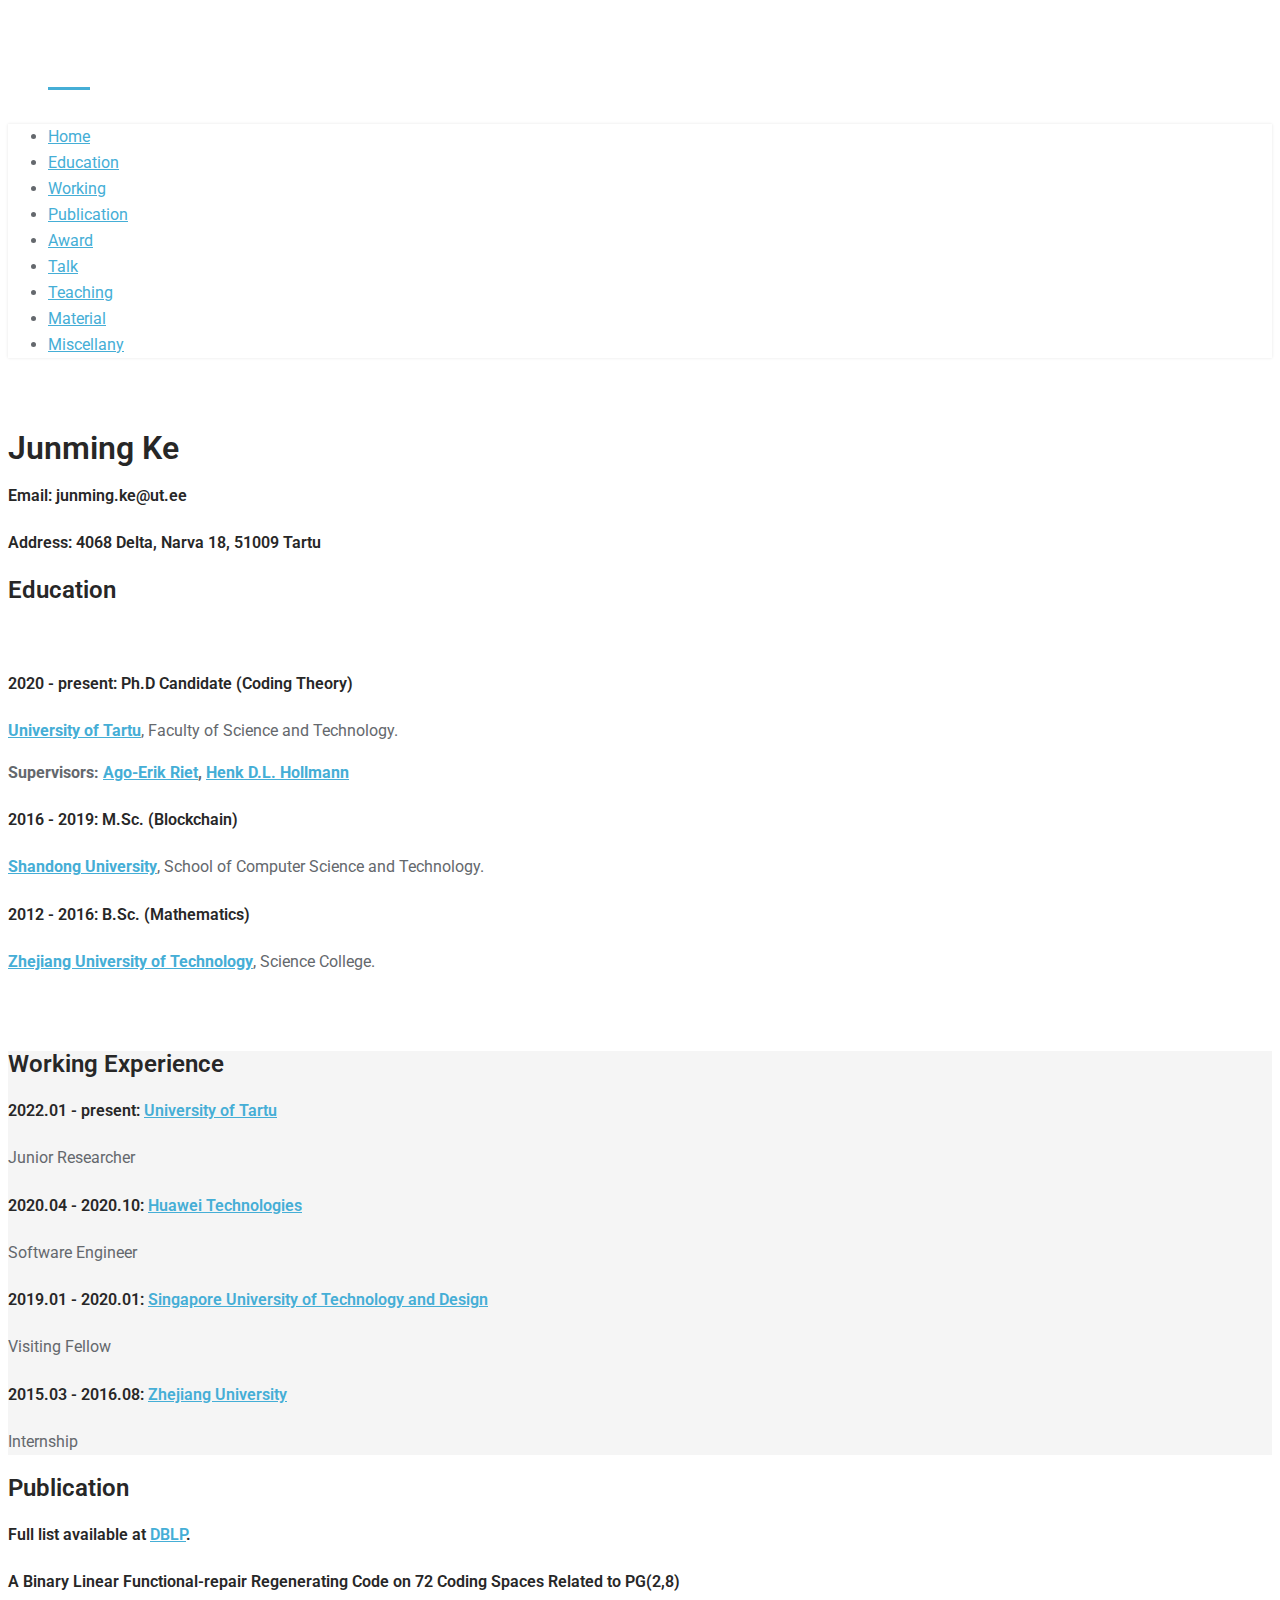
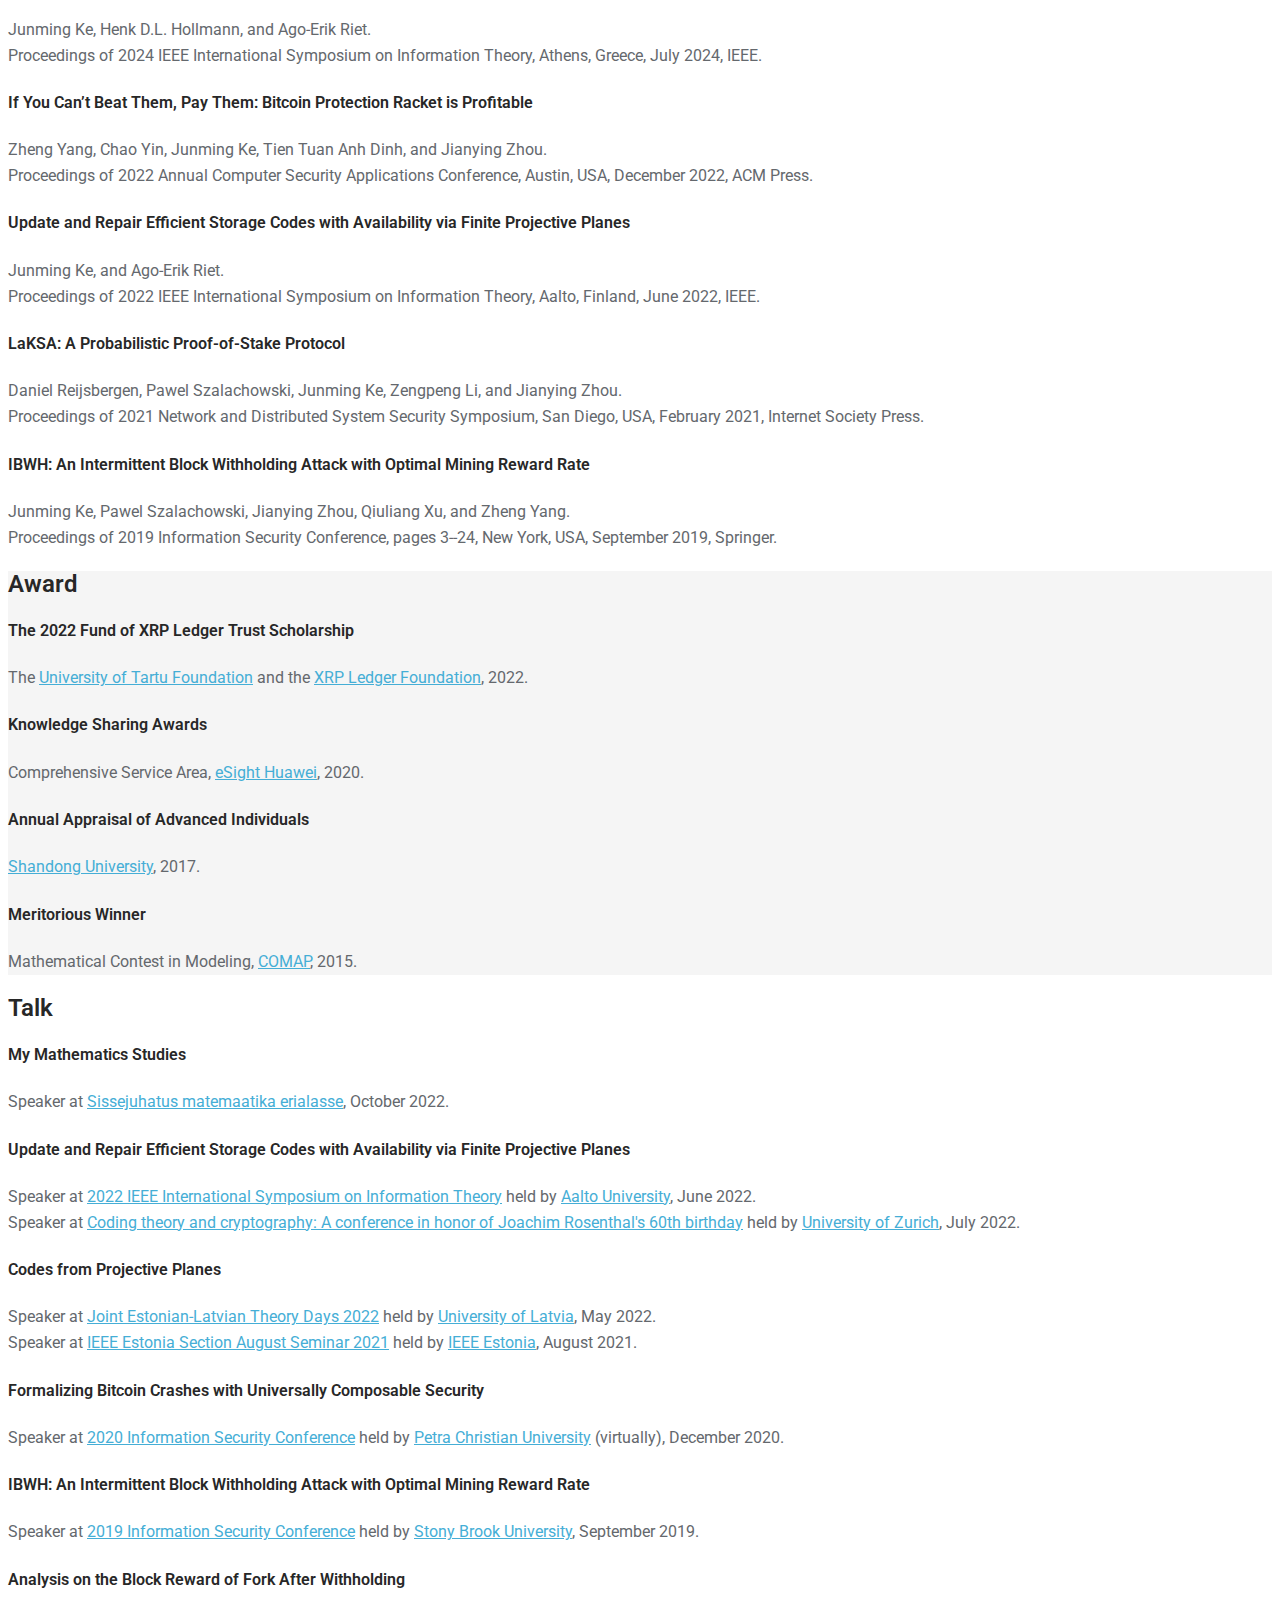
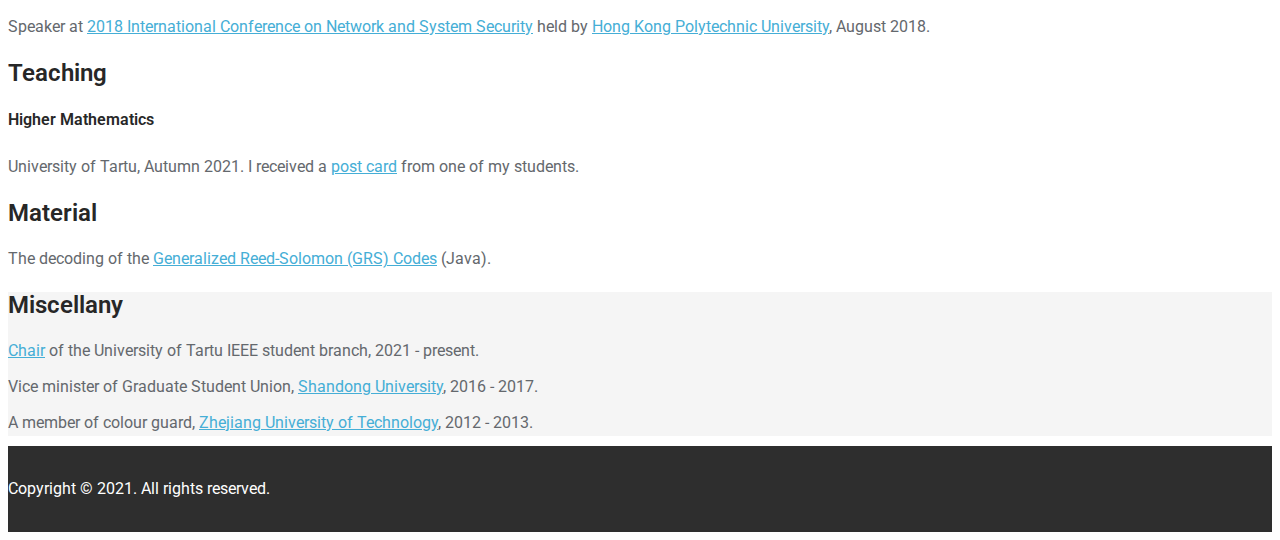
==== index.html @ 1c32a772 "commit by up.sh" ====
<!DOCTYPE html>
<html lang="en">
<head>
<meta charset="utf-8">
<meta name="viewport" content="width=device-width, initial-scale=1.0">
<meta name="description" content="">
<meta name="author" content="">
<title>Junming Ke</title>
<!-- core CSS -->
<link href="css/bootstrap.min.css" rel="stylesheet">
<link href="css/font-awesome.min.css" rel="stylesheet">
<link href="css/animate.min.css" rel="stylesheet">
<link href="css/owl.carousel.css" rel="stylesheet">
<link href="css/owl.transitions.css" rel="stylesheet">
<link href="css/prettyPhoto.css" rel="stylesheet">
<link href="css/main.css" rel="stylesheet">
<link href="css/responsive.css" rel="stylesheet">
<!--[if lt IE 9]>
<script src="js/html5shiv.js"></script>
<script src="js/respond.min.js"></script>
<![endif]-->       
</head><!--/head-->

<body id="home" class="homepage">

<header id="header">
	<nav id="main-menu" class="navbar navbar-default navbar-fixed-top" role="banner">
		<div class="container">
			<div class="navbar-header">
				<!-- <button type="button" class="navbar-toggle" data-toggle="collapse" data-target=".navbar-collapse">
					<span class="sr-only">Toggle navigation</span>
					<span class="icon-bar"></span>
					<span class="icon-bar"></span>
					<span class="icon-bar"></span>
				</button>
				<a class="navbar-brand" href="index.html"><img src="images/logo.png" alt="logo"></a> -->
			</div>
			
			<div class="collapse navbar-collapse navbar-right">
				<ul class="nav navbar-nav">
					<li class="scroll active"><a href="#home">Home</a></li>
					<li class="scroll"><a href="#education">Education</a></li>
					<li class="scroll"><a href="#working">Working</a></li>
					<li class="scroll"><a href="#publication">Publication</a></li>
					<li class="scroll"><a href="#awards">Award</a></li>
					<li class="scroll"><a href="#talk">Talk</a></li>
					<li class="scroll"><a href="#teaching">Teaching</a></li>
					<li class="scroll"><a href="#materials">Material</a></li>
					<li class="scroll"><a href="#miscellany">Miscellany</a></li>
					<!-- <li class="scroll"><a href="#portfolio">Portfolio</a></li>
					<li class="scroll"><a href="#about">About</a></li>
					<li class="scroll"><a href="#meet-team">Team</a></li>
					<li class="scroll"><a href="#pricing">Pricing</a></li>
					<li class="scroll"><a href="#blog">Blog</a></li> 
					<li class="scroll"><a href="#get-in-touch">Contact</a></li> -->                        
				</ul>
			</div>
		</div><!--/.container-->
	</nav><!--/nav-->
</header><!--/header-->

<!-- <section id="main-slider">
	<div class="owl-carousel">
		<div class="item" style="background-image: url(images/slider/bg1.jpg);">
			<div class="slider-inner">
				<div class="container">
					<div class="row">
						<div class="col-sm-6">
							<div class="carousel-content">
								<h2><span>Multi</span> is the best Onepage html template</h2>
								<p>Lorem ipsum dolor sit amet, consectetur adipisicing elit, sed do eiusmod tempor incididunt ut labore et  dolore magna incididunt ut labore aliqua. </p>
								<a class="btn btn-primary btn-lg" href="#">Read More</a>
							</div>
						</div>
					</div>
				</div>
			</div>
		</div>
		 <div class="item" style="background-image: url(images/slider/bg2.jpg);">
			<div class="slider-inner">
				<div class="container">
					<div class="row">
						<div class="col-sm-6">
							<div class="carousel-content">
								<h2>Beautifully designed <span>free</span> one page template</h2>
								<p>Lorem ipsum dolor sit amet, consectetur adipisicing elit, sed do eiusmod tempor incididunt ut labore et  dolore magna incididunt ut labore aliqua. </p>
								<a class="btn btn-primary btn-lg" href="#">Read More</a>
							</div>
						</div>
					</div>
				</div>
			</div>
		</div>
	</div>
</section> -->

<section id="cta" class="wow fadeIn">
	<div class="container">
		<div class="row">
			<div class="col-sm-12">
			</div>
		</div>
	</div>
</section>

<section id="education">
	<div class="container">
		<h1 class="media-heading">Junming Ke</h1>
		<h4 class="media-heading">Email: junming.ke@ut.ee</h4>
		<h4 class="media-heading">Address: 4068 Delta, Narva 18, 51009 Tartu</h4>
		<h2>Education</h2>
		<div class="row">
			<div class="col-sm-3 wow fadeInLeft">
				<img class="img-responsive" src="images/kejunming1.jpg" alt="">
			</div>
			<div class="col-sm-6">
				

				<div class="media service-box wow fadeInRight">
					<div class="pull-left">
						
					</div>
					<div class="media-body">
						<h4 class="media-heading">2020 - present: Ph.D Candidate (Coding Theory)</h4>
						<p><b><a href="https://www.ut.ee/en">University of Tartu</a></b>, Faculty of Science and Technology.</p>
						<p><b>Supervisors: <a href="https://www.etis.ee/CV/Ago-Erik_Riet/eng/">Ago-Erik Riet</a>, <a href="https://scholar.google.com/citations?user=-1zFdFIAAAAJ&hl=en">Henk D.L. Hollmann</a></b></p>
					</div>
				</div>

				<div class="media service-box wow fadeInRight">
					<div class="pull-left">
						
					</div>
					<div class="media-body">
						<h4 class="media-heading">2016 - 2019: M.Sc. (Blockchain)</h4>
						<p><b><a href="https://en.sdu.edu.cn/">Shandong University</a></b>, School of Computer Science and Technology.</p>
					</div>
				</div>

				<div class="media service-box wow fadeInRight">
					<div class="pull-left">
						
					</div>
					<div class="media-body">
						<h4 class="media-heading">2012 - 2016: B.Sc. (Mathematics)</h4>
						<p><b><a href="http://www.wsc.zjut.edu.cn/zjuten/index.jsp">Zhejiang University of Technology</a></b>, Science College.</p>
					</div>
				</div>
			</div>
		</div>
	</div>
</section>

<section id="cta" class="wow fadeIn">
	<div class="container">
		<div class="row">
			<div class="col-sm-12">
			</div>
		</div>
	</div>
</section>


<section id="working" >
	<div class="container">
		<h2>Working Experience</h2>
		<div class="row">
			<div class="features">
			
				<div class="col-md-12 col-sm-6 wow fadeInUp" data-wow-duration="300ms" data-wow-delay="0ms">
					<div class="media service-box">
						<div class="media-body">
							<h4 class="media-heading">2022.01 - present: <a href="https://www.huawei.com/en/">University of Tartu</a></h4>
							<p>Junior Researcher</p>
						</div>
					</div>
				</div>
				
				<div class="col-md-12 col-sm-6 wow fadeInUp" data-wow-duration="300ms" data-wow-delay="0ms">
					<div class="media service-box">
						<div class="media-body">
							<h4 class="media-heading">2020.04 - 2020.10: <a href="https://www.huawei.com/en/">Huawei Technologies</a></h4>
							<p>Software Engineer</p>
						</div>
					</div>
				</div>

				<div class="col-md-12 col-sm-6 wow fadeInUp" data-wow-duration="300ms" data-wow-delay="100ms">
					<div class="media service-box">
						<div class="media-body">
							<h4 class="media-heading">2019.01 - 2020.01: <a href="https://en.sansec.com.cn/pro.html">Singapore University of Technology and Design</a></h4>
							<p>Visiting Fellow</p>
						</div>
					</div>
				</div><!--/.col-md-4-->

				
			
				<div class="col-md-12 col-sm-6 wow fadeInUp" data-wow-duration="300ms" data-wow-delay="300ms">
					<div class="media service-box">
						<div class="media-body">
							<h4 class="media-heading">2015.03 - 2016.08: <a href="http://www.zju.edu.cn/english/">Zhejiang University</a></h4>
							<p>Internship</p>
						</div>
					</div>
				</div><!--/.col-md-4-->
			</div>
		</div><!--/.row-->    
	</div><!--/.container-->
</section><!--/#services-->


<section id="publication" >
	<div class="container">
		<h2>Publication</h2>
		<div class="row">
			<div class="features">
				<div class="col-md-12 col-sm-6 wow fadeInUp" data-wow-duration="300ms" data-wow-delay="0ms">
					<div class="media service-box">
						<div class="media-body">
							<h4 class="media-heading">Full list available at <a href="https://dblp.org/pid/198/2337.html">DBLP</a>.</h4>
						</div>
					</div>
				</div>
				<div class="col-md-12 col-sm-6 wow fadeInUp" data-wow-duration="300ms" data-wow-delay="0ms">
					<div class="media service-box">
						<div class="media-body">
							<h4 class="media-heading">A Binary Linear Functional-repair Regenerating Code on 72 Coding Spaces Related to PG(2,8)</h4>
							<p>Junming Ke, Henk D.L. Hollmann, and Ago-Erik Riet.<br>Proceedings of 2024 IEEE International Symposium on Information Theory, Athens, Greece, July 2024, IEEE.</p>
							
						</div>
					</div>
				</div>
				<div class="col-md-12 col-sm-6 wow fadeInUp" data-wow-duration="300ms" data-wow-delay="0ms">
					<div class="media service-box">
						<div class="media-body">
							<h4 class="media-heading">If You Can’t Beat Them, Pay Them: Bitcoin Protection Racket is Profitable</h4>
							<p>Zheng Yang, Chao Yin, Junming Ke, Tien Tuan Anh Dinh, and Jianying Zhou.<br>Proceedings of 2022 Annual Computer Security Applications Conference, Austin, USA, December 2022, ACM Press.</p>
							
						</div>
					</div>
				</div>
				<div class="col-md-12 col-sm-6 wow fadeInUp" data-wow-duration="300ms" data-wow-delay="0ms">
					<div class="media service-box">
						<div class="media-body">
							<h4 class="media-heading">Update and Repair Efficient Storage Codes with Availability via Finite Projective Planes</h4>
							<p>Junming Ke, and Ago-Erik Riet.<br>Proceedings of 2022 IEEE International Symposium on Information Theory, Aalto, Finland, June 2022, IEEE.</p>
							
						</div>
					</div>
				</div>
				<div class="col-md-12 col-sm-6 wow fadeInUp" data-wow-duration="300ms" data-wow-delay="0ms">
					<div class="media service-box">
						<div class="media-body">
							<h4 class="media-heading">LaKSA: A Probabilistic Proof-of-Stake Protocol</h4>
							<p>Daniel Reijsbergen, Pawel Szalachowski, Junming Ke, Zengpeng Li, and Jianying Zhou.<br>Proceedings of 2021 Network and Distributed System Security Symposium, San Diego, USA, February 2021, Internet Society Press.</p>
							
						</div>
					</div>
				</div>
				<div class="col-md-12 col-sm-6 wow fadeInUp" data-wow-duration="300ms" data-wow-delay="0ms">
					<div class="media service-box">
						<div class="media-body">
							<h4 class="media-heading">IBWH: An Intermittent Block Withholding Attack with Optimal Mining Reward Rate</h4>
							<p>Junming Ke, Pawel Szalachowski, Jianying Zhou, Qiuliang Xu, and Zheng Yang.<br>Proceedings of 2019 Information Security Conference, pages 3--24, New York, USA, September 2019, Springer.</p>
							
						</div>
					</div>
				</div>

			</div>
		</div><!--/.row-->    
	</div><!--/.container-->
</section><!--/#services-->

<section id="awards" >
	<div class="container">
		<h2>Award</h2>
		<div class="row">
			<div class="features">
				<div class="col-md-12 col-sm-6 wow fadeInUp" data-wow-duration="300ms" data-wow-delay="0ms">
					<div class="media service-box">
						<div class="media-body">
							<h4 class="media-heading">The 2022 Fund of XRP Ledger Trust Scholarship</h4>
							<p>The <a href="https://www.sihtasutus.ut.ee/en">University of Tartu Foundation</a> and the <a href="https://foundation.xrpl.org/">XRP Ledger Foundation</a>, 2022.</p>
							
						</div>
					</div>
				</div>
				<div class="col-md-12 col-sm-6 wow fadeInUp" data-wow-duration="300ms" data-wow-delay="0ms">
					<div class="media service-box">
						<div class="media-body">
							<h4 class="media-heading">Knowledge Sharing Awards</h4>
							<p>Comprehensive Service Area, <a href="https://e.huawei.com/ph/products/software/mgmt-sys/esight">eSight Huawei</a>, 2020.</p>
						</div>
					</div>
				</div>
				<div class="col-md-12 col-sm-6 wow fadeInUp" data-wow-duration="300ms" data-wow-delay="0ms">
					<div class="media service-box">
						<div class="media-body">
							<h4 class="media-heading">Annual Appraisal of Advanced Individuals</h4>
							<p><a href="https://en.sdu.edu.cn/">Shandong University</a>, 2017.</p>
						</div>
					</div>
				</div>
				
				<div class="col-md-12 col-sm-6 wow fadeInUp" data-wow-duration="300ms" data-wow-delay="0ms">
					<div class="media service-box">
						<div class="media-body">
							<h4 class="media-heading">Meritorious Winner</h4>
							<p>Mathematical Contest in Modeling, <a href="https://www.comap.com/">COMAP</a>, 2015.</p>
						</div>
					</div>
				</div>
				
			</div>
		</div><!--/.row-->    
	</div><!--/.container-->
</section><!--/#services-->


<section id="talk" >
	<div class="container">
		<h2>Talk</h2>
		<div class="row">
			<div class="features">
				<div class="col-md-12 col-sm-6 wow fadeInUp" data-wow-duration="300ms" data-wow-delay="0ms">
					<div class="media service-box">
						<div class="media-body">
							<h4 class="media-heading">My Mathematics Studies</h4>
							Speaker at <a href="https://courses.ms.ut.ee/2022/sissejuhmat/fall/Main/Program">Sissejuhatus matemaatika erialasse</a>, October 2022.
						</div>
					</div>
				</div>
				<div class="col-md-12 col-sm-6 wow fadeInUp" data-wow-duration="300ms" data-wow-delay="0ms">
					<div class="media service-box">
						<div class="media-body">
							<h4 class="media-heading">Update and Repair Efficient Storage Codes with Availability via Finite Projective Planes</h4>
							Speaker at <a href="https://www.isit2022.org/">2022 IEEE International Symposium on Information Theory</a> held by <a href="https://www.aalto.fi/en">Aalto University</a>, June 2022.
							<br>Speaker at <a href="https://www.math.uzh.ch/aa/index.php?id=32">Coding theory and cryptography: A conference in honor of Joachim Rosenthal's 60th birthday</a> held by <a href="https://www.uzh.ch/en.html">University of Zurich</a>, July 2022.
						</div>
					</div>
				</div>
				<div class="col-md-12 col-sm-6 wow fadeInUp" data-wow-duration="300ms" data-wow-delay="0ms">
					<div class="media service-box">
						<div class="media-body">
							<h4 class="media-heading">Codes from Projective Planes</h4>
							Speaker at <a href="https://theorydays2022.quantum.lu.lv/program/">Joint Estonian-Latvian Theory Days 2022</a> held by <a href="https://www.lu.lv/en/">University of Latvia</a>, May 2022.
							<br>Speaker at <a href="https://ieee.ee/event/ieee-estonia-section-august-seminar-2021/">IEEE Estonia Section August Seminar 2021</a> held by <a href="https://ieee.ee/">IEEE Estonia</a>, August 2021.
						</div>
					</div>
				</div>
				<div class="col-md-12 col-sm-6 wow fadeInUp" data-wow-duration="300ms" data-wow-delay="0ms">
					<div class="media service-box">
						<div class="media-body">
							<h4 class="media-heading">Formalizing Bitcoin Crashes with Universally Composable Security</h4>
							Speaker at <a href="https://isc2020.petra.ac.id/">2020 Information Security Conference</a> held by <a href="https://www.petra.ac.id/">Petra Christian University</a> (virtually), December 2020.
						</div>
					</div>
				</div>
				<div class="col-md-12 col-sm-6 wow fadeInUp" data-wow-duration="300ms" data-wow-delay="0ms">
					<div class="media service-box">
						<div class="media-body">
							<h4 class="media-heading">IBWH: An Intermittent Block Withholding Attack with Optimal Mining Reward Rate</h4>
							Speaker at <a href="https://isc2019.cs.stonybrook.edu/">2019 Information Security Conference</a> held by <a href="https://www.stonybrook.edu/">Stony Brook University</a>, September 2019.
						</div>
					</div>
				</div>
				<div class="col-md-12 col-sm-6 wow fadeInUp" data-wow-duration="300ms" data-wow-delay="0ms">
					<div class="media service-box">
						<div class="media-body">
							<h4 class="media-heading">Analysis on the Block Reward of Fork After Withholding</h4>
							Speaker at <a href="http://www4.comp.polyu.edu.hk/~nss2018/">2018 International Conference on Network and System Security</a> held by <a href="https://www.polyu.edu.hk/en/">Hong Kong Polytechnic University</a>, August 2018.
						</div>
					</div>
				</div>
			</div>
		</div><!--/.row-->
	</div><!--/.container-->
</section><!--/#services-->

<section id="teaching" >
	<div class="container">
		<h2>Teaching</h2>
		<div class="row">
			<div class="features">
				<!--<div class="col-md-12 col-sm-6 wow fadeInUp" data-wow-duration="300ms" data-wow-delay="0ms">
					<div class="media service-box">
						<div class="media-body">
							<h4 class="media-heading">Basic Algebra</h4>
							Online (<a href="https://github.com/JunmingKe/skd/tree/gh-pages/algebra/basic%20algebra">lecture notes</a>), Spring 2022, Autumn 2022.
						</div>
					</div>
				</div>-->
				
				<div class="col-md-12 col-sm-6 wow fadeInUp" data-wow-duration="300ms" data-wow-delay="0ms">
					<div class="media service-box">
						<div class="media-body">
							<h4 class="media-heading">Higher Mathematics</h4>
							University of Tartu, Autumn 2021.
							I received a <a href="https://raw.githubusercontent.com/JunmingKe/junmingke.github.io/refs/heads/master/images/postcard.jpg">post card</a> from one of my students.
						</div>
					</div>
				</div>
				
				<!--<div class="col-md-12 col-sm-6 wow fadeInUp" data-wow-duration="300ms" data-wow-delay="0ms">
					<div class="media service-box">
						<div class="media-body">
							<h4 class="media-heading">Abstract Algebra</h4>
							Online (<a href="https://github.com/JunmingKe/skd/tree/gh-pages/algebra/junming%20class">lecture notes</a>), Autumn 2021.
						</div>
					</div>
				</div>-->
			</div>
		</div><!--/.row-->
	</div><!--/.container-->
</section><!--/#services-->


<section id="materials" >
	<div class="container">
		<h2>Material</h2>
		<div class="row">
			<div class="features">
				<div class="col-md-12 col-sm-6 wow fadeInUp" data-wow-duration="300ms" data-wow-delay="0ms">
					<div class="media service-box">
						<div class="media-body">
							The decoding of the <a href="https://github.com/JunmingKe/GRSCodes">Generalized Reed-Solomon (GRS) Codes</a> (Java).
						</div>
					</div>
				</div>
			</div>
		</div><!--/.row-->
	</div><!--/.container-->
</section><!--/#services-->

<section id="miscellany" >
	<div class="container">
		<h2>Miscellany</h2>
		<div class="row">
			<div class="features">
			
				<div class="col-md-12 col-sm-6 wow fadeInUp" data-wow-duration="300ms" data-wow-delay="0ms">
					<div class="media service-box">
						<div class="media-body">
							<a href="https://ieee.ee/2021/11/09/newly-elected-officers-for-student-branches/">Chair</a> of the University of Tartu IEEE student branch, 2021 - present.
						</div>
					</div>
				</div>
				
				<!--<div class="col-md-12 col-sm-6 wow fadeInUp" data-wow-duration="300ms" data-wow-delay="0ms">
					<div class="media service-box">
						<div class="media-body">
							Computer security conference <a href="https://junmingke.github.io/deadlines/">ranking and deadline</a>.
						</div>
					</div>
				</div>-->

				<div class="col-md-12 col-sm-6 wow fadeInUp" data-wow-duration="300ms" data-wow-delay="0ms">
					<div class="media service-box">
						<div class="media-body">
							Vice minister of Graduate Student Union, <a href="https://en.sdu.edu.cn/">Shandong University</a>, 2016 - 2017.
						</div>
					</div>
				</div>
				<div class="col-md-12 col-sm-6 wow fadeInUp" data-wow-duration="300ms" data-wow-delay="0ms">
					<div class="media service-box">
						<div class="media-body">
							A member of colour guard, <a href="http://www.wsc.zjut.edu.cn/zjuten/index.jsp">Zhejiang University of Technology</a>, 2012 - 2013.
						</div>
					</div>
				</div>

			</div>
		</div><!--/.row-->
	</div><!--/.container-->
</section><!--/#services-->


<footer id="footer">
	<div class="container">
		<div class="row">
			<div class="col-sm-6">Copyright &copy; 2021. All rights reserved.</div>
			<div class="col-sm-6">
				<!-- <ul class="social-icons">
					<li><a href="#"><i class="fa fa-facebook"></i></a></li>
					<li><a href="#"><i class="fa fa-twitter"></i></a></li>
					<li><a href="#"><i class="fa fa-google-plus"></i></a></li>
					<li><a href="#"><i class="fa fa-pinterest"></i></a></li>
					<li><a href="#"><i class="fa fa-dribbble"></i></a></li>
					<li><a href="#"><i class="fa fa-behance"></i></a></li>
					<li><a href="#"><i class="fa fa-flickr"></i></a></li>
					<li><a href="#"><i class="fa fa-youtube"></i></a></li>
					<li><a href="#"><i class="fa fa-linkedin"></i></a></li>
					<li><a href="#"><i class="fa fa-github"></i></a></li>
				</ul> -->
			</div>
		</div>
	</div>
</footer><!--/#footer-->

<script src="js/jquery.js"></script>
<script src="js/bootstrap.min.js"></script>

<script src="js/owl.carousel.min.js"></script>
<script src="js/mousescroll.js"></script>
<script src="js/smoothscroll.js"></script>
<script src="js/jquery.prettyPhoto.js"></script>
<script src="js/jquery.isotope.min.js"></script>
<script src="js/jquery.inview.min.js"></script>
<script src="js/wow.min.js"></script>
<script src="js/main.js"></script>
</body>
</html>
---- css/main.css ----
@import url(http://fonts.googleapis.com/css?family=Roboto:400,300,100,700,100italic,300italic,400italic,700italic);

/*************************
*******Typography******
**************************/
body {
  padding-top: 100px;
  background: #fff;
  font-family: 'Roboto', sans-serif;
  font-weight: 400;
  color: #64686d;
  line-height: 26px;
  font-size: 16px;
}
h1,
h2,
h3,
h4,
h5,
h6 {
  font-weight: 600;
  font-family: 'Roboto', sans-serif;
  color: #272727;
}
a {
  color: #45aed6;
  -webkit-transition: color 400ms, background-color 400ms;
  -moz-transition: color 400ms, background-color 400ms;
  -o-transition: color 400ms, background-color 400ms;
  transition: color 400ms, background-color 400ms;
}
a:hover,
a:focus {
  text-decoration: none;
  color: #2a95be;
}
hr {
  border-top: 1px solid #e5e5e5;
  border-bottom: 1px solid #fff;
}
.gradiant {
  background-image: -moz-linear-gradient(90deg, #2caab3 0%, #2c8cb3 100%);
  background-image: -webkit-linear-gradient(90deg, #2caab3 0%, #2c8cb3 100%);
  background-image: -ms-linear-gradient(90deg, #2caab3 0%, #2c8cb3 100%);
}
.gradiant-horizontal {
  background-image: -moz-linear-gradient(4deg, #2caab3 0%, #2c8cb3 100%);
  background-image: -webkit-linear-gradient(4deg, #2caab3 0%, #2c8cb3 100%);
  background-image: -ms-linear-gradient(4deg, #2caab3 0%, #2c8cb3 100%);
}
.section-header {
  margin-bottom: 50px;
}
.section-header .section-title {
  font-size: 44px;
  color: #272727;
  text-transform: uppercase;
  position: relative;
  padding-bottom: 20px;
  margin: 0 0 20px;
}
.section-header .section-title:before {
  content: "";
  position: absolute;
  width: 140px;
  bottom: 0;
  left: 50%;
  margin-left: -70px;
  height: 1px;
  background: #ebebeb;
}
.section-header .section-title:after {
  content: "";
  position: absolute;
  width: 24px;
  height: 24px;
  bottom: -11px;
  left: 50%;
  margin-left: -12px;
  border: 5px solid #fff;
  border-radius: 20px;
  background: #45aed6;
}
.btn {
  border-width: 0;
  border-bottom-width: 3px;
  border-radius: 3px;
}
.btn.btn-primary {
  background: #45aed6;
  border-color: #2a95be;
}
.btn.btn-primary:hover,
.btn.btn-primary:focus {
  background: #2a95be;
}
.column-title {
  margin-top: 0;
  padding-bottom: 15px;
  border-bottom: 1px solid #eee;
  margin-bottom: 15px;
  position: relative;
}
.column-title:after {
  content: " ";
  position: absolute;
  bottom: -1px;
  left: 0;
  width: 40%;
  border-bottom: 1px solid #45aed6;
}
ul.nostyle {
  list-style: none;
  padding: 0;
  margin-bottom: 20px;
}
ul.nostyle i {
  color: #45aed6;
}
.scaleIn {
  -webkit-animation-name: scaleIn;
  animation-name: scaleIn;
}
.copyrights{
	text-indent:-9999px;
	height:0;
	line-height:0;
	font-size:0;
	overflow:hidden;
}
@-webkit-keyframes scaleIn {
  0% {
    opacity: 0;
    -webkit-transform: scale(0);
    transform: scale(0);
  }
  100% {
    opacity: 1;
    -webkit-transform: scale(1);
    transform: scale(1);
  }
}
@keyframes scaleIn {
  0% {
    opacity: 0;
    -webkit-transform: scale(0);
    -ms-transform: scale(0);
    transform: scale(0);
  }
  100% {
    opacity: 1;
    -webkit-transform: scale(1);
    -ms-transform: scale(1);
    transform: scale(1);
  }
}
/*************************
*******Header******
**************************/
.navbar.navbar-default {
  border: 0;
  border-radius: 0;
  margin-bottom: 0;
}
.navbar.navbar-default .navbar-toggle {
  margin-top: 32px;
}
.navbar.navbar-default .navbar-brand {
  height: auto;
  padding: 22px 15px 21px;
}
@media only screen and (min-width: 768px) {
  #main-menu.navbar-default {
    background: rgba(255, 255, 255, 0.9);
    -webkit-box-shadow: 0 0 3px 0 rgba(0, 0, 0, 0.1);
    box-shadow: 0 0 3px 0 rgba(0, 0, 0, 0.1);
  }
  #main-menu.navbar-default .navbar-nav > li > a {
    padding-top: 40px;
    padding-bottom: 40px;
  }
  #main-menu.navbar-default .navbar-nav > li.active > a,
  #main-menu.navbar-default .navbar-nav > li.open > a,
  #main-menu.navbar-default .navbar-nav > li:hover > a {
    background: transparent;
    padding-top: 37px;
    border-top: 3px solid #45aed6;
  }
  #main-menu.navbar-default .dropdown-menu {
    padding: 0 20px;
    min-width: 220px;
    background-color: rgba(26, 28, 40, 0.9);
    border: 0;
    border-radius: 0;
    box-shadow: none;
    -webkit-box-shadow: none;
    background-clip: inherit;
  }
  #main-menu.navbar-default .dropdown-menu > li {
    border-left: 3px solid transparent;
    margin-left: -20px;
    padding-left: 17px;
    -webit-transition: border-color 400ms;
    transition: border-color 400ms;
  }
  #main-menu.navbar-default .dropdown-menu > li > a {
    border-top: 1px solid #404455;
    padding: 15px 0;
    color: #eeeeee;
  }
  #main-menu.navbar-default .dropdown-menu > li:first-child > a {
    border-top: 0;
  }
  #main-menu.navbar-default .dropdown-menu > li.active,
  #main-menu.navbar-default .dropdown-menu > li.open,
  #main-menu.navbar-default .dropdown-menu > li:hover {
    border-left-color: #45aed6;
  }
  #main-menu.navbar-default .dropdown-menu > li.active > a,
  #main-menu.navbar-default .dropdown-menu > li.open > a,
  #main-menu.navbar-default .dropdown-menu > li:hover > a {
    color: #45aed6;
    background-color: transparent;
  }
}
#main-slider {
  overflow: hidden;
}
#main-slider .item {
  height: 558px;
  background-repeat: no-repeat;
  background-position: 50% 0;
  background-size: cover;
}
#main-slider .slider-inner {
  position: absolute;
  top: 0;
  left: 0;
  width: 100%;
  height: 100%;
  color: #fff;
}
#main-slider .slider-inner h2 {
  margin-top: 180px;
  font-size: 36px;
  line-height: 1;
  text-transform: uppercase;
  color: #fff;
}
#main-slider .slider-inner h2 > span {
  color: #45aed6;
}
#main-slider .slider-inner .btn {
  margin-top: 10px;
}
#main-slider .owl-prev,
#main-slider .owl-next {
  position: absolute;
  top: 50%;
  background-color: rgba(0, 0, 0, 0.2);
  color: #fff;
  font-size: 30px;
  display: inline-block;
  margin-top: -35px;
  height: 70px;
  width: 70px;
  line-height: 70px;
  text-align: center;
  border-radius: 100px;
  z-index: 5;
  -webkit-transition: background-color 400ms;
  transition: background-color 400ms;
}
#main-slider .owl-prev:hover,
#main-slider .owl-next:hover {
  background-color: #45aed6;
}
#main-slider .owl-prev {
  left: -35px;
  text-indent: 14px;
}
#main-slider .owl-next {
  right: -35px;
  text-indent: -14px;
}
#bar {
  width: 0%;
  max-width: 100%;
  height: 4px;
  background: #45aed6;
}
#progressBar {
  margin-top: -4px;
  position: relative;
  z-index: 999;
  width: 100%;
  background: rgba(0, 0, 0, 0.1);
}
#cta {
  padding: 20px 0;
  background-color: #ffffff;
}
#cta h2 {
  margin-top: 0;
}
#cta .btn {
  margin-top: 20px;
}
#cta2 {
  background: #242a33 no-repeat 50% 50%;
  background-size: cover;
  color: #fff;
  padding-top: 70px;
}
#cta2 .btn {
  margin-top: 10px;
}
#cta2 h2 {
  color: #fff;
  font-size: 44px;
  line-height: 1;
}
#cta2 h2 > span {
  color: #45aed6;
}
#features {
  padding: 100px 0;
}
#features .media.service-box:first-child {
  margin-top: 80px;
}
#services {
  padding: 100px 0 75px;
}
#working {
  background: #f5f5f5;
}
#awards {
  background: #f5f5f5;
}
#miscellany {
  background: #f5f5f5;
}
.media.service-box {
  margin: 10px 0;
}
.media.service-box .pull-left {
  margin-right: 20px;
}
.media.service-box .pull-left > i {
  font-size: 24px;
  height: 64px;
  line-height: 64px;
  text-align: center;
  width: 64px;
  border-radius: 100%;
  color: #45aed6;
  box-shadow: inset 0 0 0 1px #d7d7d7;
  -webkit-box-shadow: inset 0 0 0 1px #d7d7d7;
  transition: background-color 400ms, background-color 400ms;
  position: relative;
}
.media.service-box .pull-left > i:after {
  content: "";
  position: absolute;
  width: 20px;
  height: 20px;
  top: 50%;
  margin-top: -10px;
  right: -10px;
  border: 4px solid #fff;
  border-radius: 20px;
  background: #45aed6;
}
.media.service-box:hover .pull-left > i {
  background-image: -moz-linear-gradient(90deg, #2caab3 0%, #2c8cb3 100%);
  background-image: -webkit-linear-gradient(90deg, #2caab3 0%, #2c8cb3 100%);
  background-image: -ms-linear-gradient(90deg, #2caab3 0%, #2c8cb3 100%);
  color: #fff;
  box-shadow: inset 0 0 0 5px rgba(255, 255, 255, 0.8);
  -webkit-box-shadow: inset 0 0 0 5px rgba(255, 255, 255, 0.8);
}
#portfolio {
  padding: 100px 0;
  background: #f5f5f5;
}
#portfolio .portfolio-filter {
  list-style: none;
  padding: 0;
  margin: 0 0 50px;
  display: inline-block;
}
#portfolio .portfolio-filter > li {
  float: left;
  display: block;
}
#portfolio .portfolio-filter > li a {
  display: block;
  padding: 7px 15px;
  background: #e5e5e5;
  color: #64686d;
  position: relative;
}
#portfolio .portfolio-filter > li a:hover,
#portfolio .portfolio-filter > li a.active {
  background: #45aed6;
  color: #fff;
  box-shadow: 0 -3px 0 0 #318daf inset;
  -webkit-box-shadow: 0 -3px 0 0 #318daf inset;
}
#portfolio .portfolio-filter > li a.active:after {
  content: " ";
  position: absolute;
  bottom: -17px;
  left: 50%;
  margin-left: -10px;
  border-width: 10px;
  border-style: solid;
  border-color: #318daf transparent transparent transparent;
}
#portfolio .portfolio-filter > li:first-child a {
  border-radius: 4px 0 0 4px;
}
#portfolio .portfolio-filter > li:last-child a {
  border-radius: 0 4px 4px 0;
}
#portfolio .portfolio-items {
  margin: -15px;
}
#portfolio .portfolio-item {
  width: 24.9%;
  float: left;
  padding: 15px;
  -webkit-box-sizing: border-box;
  -moz-box-sizing: border-box;
  -o-box-sizing: border-box;
  -ms-box-sizing: border-box;
  box-sizing: border-box;
}
#portfolio .portfolio-item .portfolio-item-inner {
  position: relative;
}
#portfolio .portfolio-item .portfolio-item-inner .portfolio-info {
  opacity: 0;
  transition: opacity 400ms;
  -webkit-transition: opacity 400ms;
  position: absolute;
  bottom: 0;
  left: 0;
  right: 0;
  padding: 10px;
  background: rgba(0, 0, 0, 0.5);
  color: #fff;
}
#portfolio .portfolio-item .portfolio-item-inner .portfolio-info h3 {
  font-size: 16px;
  line-height: 1;
  margin: 0;
  color: #fff;
}
#portfolio .portfolio-item .portfolio-item-inner .portfolio-info .preview {
  position: absolute;
  top: -18px;
  right: 12px;
  border-radius: 50%;
  background-image: -moz-linear-gradient(90deg, #2caab3 0%, #2c8cb3 100%);
  background-image: -webkit-linear-gradient(90deg, #2caab3 0%, #2c8cb3 100%);
  background-image: -ms-linear-gradient(90deg, #2caab3 0%, #2c8cb3 100%);
  width: 36px;
  height: 36px;
  line-height: 36px;
  text-align: center;
  color: #fff;
  box-shadow: 0 0 0 2px #fff;
  -webkit-box-shadow: 0 0 0 2px #fff;
}
#portfolio .portfolio-item:hover .portfolio-info {
  opacity: 1;
}
/* Start: Recommended Isotope styles */
/**** Isotope Filtering ****/
.isotope-item {
  z-index: 2;
}
.isotope-hidden.isotope-item {
  pointer-events: none;
  z-index: 1;
}
/**** Isotope CSS3 transitions ****/
.isotope,
.isotope .isotope-item {
  -webkit-transition-duration: 0.8s;
  -moz-transition-duration: 0.8s;
  -ms-transition-duration: 0.8s;
  -o-transition-duration: 0.8s;
  transition-duration: 0.8s;
}
.isotope {
  -webkit-transition-property: height, width;
  -moz-transition-property: height, width;
  -ms-transition-property: height, width;
  -o-transition-property: height, width;
  transition-property: height, width;
}
.isotope .isotope-item {
  -webkit-transition-property: -webkit-transform, opacity;
  -moz-transition-property: -moz-transform, opacity;
  -ms-transition-property: -ms-transform, opacity;
  -o-transition-property: -o-transform, opacity;
  transition-property: transform, opacity;
}
/**** disabling Isotope CSS3 transitions ****/
.isotope.no-transition,
.isotope.no-transition .isotope-item,
.isotope .isotope-item.no-transition {
  -webkit-transition-duration: 0s;
  -moz-transition-duration: 0s;
  -ms-transition-duration: 0s;
  -o-transition-duration: 0s;
  transition-duration: 0s;
}
/* End: Recommended Isotope styles */
/* disable CSS transitions for containers with infinite scrolling*/
.isotope.infinite-scrolling {
  -webkit-transition: none;
  -moz-transition: none;
  -ms-transition: none;
  -o-transition: none;
  transition: none;
}
#testimonial {
  background: #333333 url(../images/testimonial/bg.jpg) no-repeat 0 0;
  background-size: cover;
  padding: 100px 0;
  color: #fff;
}
#testimonial h4 {
  color: #fff;
  margin-bottom: 0;
}
#testimonial small {
  display: block;
  margin-bottom: 10px;
  color: rgba(255, 255, 255, 0.7);
}
#testimonial .btns {
  margin-top: 10px;
}
#about {
  padding: 100px 0;
}
#work-process {
  padding: 100px 0 50px;
  background: #20222e url(../images/work-process/bg.jpg) no-repeat 0 0;
  background-size: cover;
  color: #fff;
}
#work-process h2 {
  color: #fff;
}
#work-process h3 {
  color: #fff;
  margin-bottom: 0;
}
#work-process .icon-circle {
  display: inline-block;
  width: 80px;
  height: 80px;
  line-height: 80px;
  border: 2px solid #45aed6;
  border-radius: 100px;
  position: relative;
}
#work-process .icon-circle > span {
  border-style: solid;
  border-width: 2px;
  border-color: #45aed6;
  border-radius: 50%;
  background-color: #fff;
  position: absolute;
  width: 24px;
  height: 24px;
  line-height: 20px;
  top: -12px;
  color: #64686d;
}
#work-process h3 {
  margin-bottom: 50px;
}
#meet-team {
  padding: 100px 0;
}
#meet-team .team-member {
  padding: 13px;
  background: #eeeeee;
  border: 2px solid #eeeeee;
  transition: border-color 400ms;
  -webkit-transition: border-color 400ms;
}
#meet-team .team-member .team-img {
  margin: -15px -15px 0 -15px;
}
#meet-team .team-member .team-info {
  padding-bottom: 10px;
  border-bottom: 1px solid #dbdbdb;
  margin-bottom: 10px;
}
#meet-team .team-member:hover {
  border-color: #45aed6;
}
#meet-team .team-member:hover .social-icons > li > a {
  background: #45aed6;
}
#meet-team .social-icons {
  list-style: none;
  padding: 0;
  margin: 0;
}
#meet-team .social-icons > li {
  display: inline-block;
}
#meet-team .social-icons > li > a {
  display: block;
  width: 32px;
  height: 32px;
  line-height: 32px;
  text-align: center;
  color: #fff;
  background: #222534;
  border-radius: 3px;
}
.divider {
  margin-top: 50px;
  margin-bottom: 50px;
  background-image: -moz-linear-gradient(180deg, #ffffff 0%, #e3e3e3 49%, #ffffff 100%);
  background-image: -webkit-linear-gradient(180deg, #ffffff 0%, #e3e3e3 49%, #ffffff 100%);
  background-image: -ms-linear-gradient(180deg, #ffffff 0%, #e3e3e3 49%, #ffffff 100%);
  width: 95%;
  height: 1px;
}
.progress {
  -webkit-box-shadow: none;
  box-shadow: none;
  background: #eeeeee;
}
.progress .progress-bar.progress-bar-primary {
  background-image: -moz-linear-gradient(4deg, #2caab3 0%, #2c8cb3 100%);
  background-image: -webkit-linear-gradient(4deg, #2caab3 0%, #2c8cb3 100%);
  background-image: -ms-linear-gradient(4deg, #2caab3 0%, #2c8cb3 100%);
  -webkit-box-shadow: none;
  box-shadow: none;
}
.nav.main-tab {
  background: #eee;
  border-bottom: 3px solid #222534;
  border-radius: 3px 3px 0 0;
}
.nav.main-tab > li > a {
  color: #272727;
}
.nav.main-tab > li.active > a {
  background: #222534;
  color: #45aed6;
}
.nav.main-tab > li:first-child > a {
  border-radius: 3px 0 0 0;
}
.nav.main-tab > li:last-child > a {
  border-radius: 0 3px 0 0;
}
.tab-content {
  border: 1px solid #eee;
  border-top: 0;
  padding: 20px 20px 10px;
  border-radius: 0 0 3px 3px;
}
.panel-default {
  border-color: #eee;
}
.panel-default > .panel-heading {
  background-color: #fff;
  border-color: #eee;
}
.panel-default > .panel-heading .panel-title {
  font-size: 14px;
  font-weight: normal;
}
.panel-default > .panel-heading + .panel-collapse > .panel-body {
  border-top-color: #eee;
}
#animated-number {
  padding: 100px 0 70px;
  background: #132125 url(../images/animated-number/bg.jpg) no-repeat 0 0;
  background-size: cover;
  color: #fff;
}
#animated-number h1,
#animated-number h2,
#animated-number h3,
#animated-number h4 {
  color: #fff;
}
#animated-number strong {
  display: block;
  margin-bottom: 30px;
}
.animated-number {
  display: inline-block;
  width: 140px;
  height: 140px;
  font-size: 24px;
  line-height: 140px;
  border: 3px solid #fff;
  border-radius: 100px;
  margin-bottom: 20px;
}
#pricing {
  padding: 100px 0 70px;
}
#pricing ul.pricing {
  list-style: none;
  padding: 0;
  margin: 70px 0 30px;
  border: 1px solid #eee;
  border-radius: 5px 5px 4px 4px;
  padding: 15px;
  text-align: center;
}
#pricing ul.pricing li {
  display: block;
  padding: 10px;
}
#pricing ul.pricing li.plan-header {
  background: #eee;
  border-radius: 4px 4px 0 0;
  margin: -15px -15px 10px;
  padding: 15px 15px 30px;
  border: 0;
}
#pricing ul.pricing li.plan-header .price-duration {
  position: relative;
  margin-top: -63px;
  top: -10px;
  display: inline-block;
  width: 116px;
  height: 116px;
  background-image: -moz-linear-gradient(90deg, #2caab3 0%, #2c8cb3 100%);
  background-image: -webkit-linear-gradient(90deg, #2caab3 0%, #2c8cb3 100%);
  background-image: -ms-linear-gradient(90deg, #2caab3 0%, #2c8cb3 100%);
  color: #fff;
  border-radius: 100px;
  border: 5px solid #f6f6f6;
}
#pricing ul.pricing li.plan-header .price-duration > span {
  display: block;
  line-height: 1;
}
#pricing ul.pricing li.plan-header .price-duration > span.price {
  font-size: 24px;
  font-weight: 700;
  margin-top: 35px;
}
#pricing ul.pricing li.plan-header .price-duration > span.duration {
  margin-top: 5px;
}
#pricing ul.pricing li.plan-header .plan-name {
  margin-top: 10px;
  font-size: 24px;
  color: #272727;
  font-weight: bold;
  line-height: 1;
  text-transform: uppercase;
}
#pricing ul.pricing.featured {
  background: #222534;
  color: #fff;
  border: 0;
}
#pricing ul.pricing.featured li.plan-header {
  background-image: -moz-linear-gradient(90deg, #2caab3 0%, #2c8cb3 100%);
  background-image: -webkit-linear-gradient(90deg, #2caab3 0%, #2c8cb3 100%);
  background-image: -ms-linear-gradient(90deg, #2caab3 0%, #2c8cb3 100%);
}
#pricing ul.pricing.featured li.plan-header .plan-name {
  color: #fff;
}
#get-in-touch {
  padding: 100px 0 50px;
  background-image: -moz-linear-gradient(90deg, #2caab3 0%, #2c8cb3 100%);
  background-image: -webkit-linear-gradient(90deg, #2caab3 0%, #2c8cb3 100%);
  background-image: -ms-linear-gradient(90deg, #2caab3 0%, #2c8cb3 100%);
  color: #fff;
}
#get-in-touch h1,
#get-in-touch h2 {
  color: #fff;
}
#blog {
  padding: 100px 0;
}
#blog .blog-post {
  border: 1px solid #eee;
  padding: 15px;
}
#blog .blog-post .post-format {
  display: inline-block;
  width: 40px;
  height: 40px;
  line-height: 34px;
  text-align: center;
  color: #fff;
  background: #222534;
  border: 3px solid #fff;
  border-radius: 100px;
}
#blog .blog-post.blog-large .entry-thumbnail {
  margin: -15px -15px 15px;
  position: relative;
}
#blog .blog-post.blog-large .post-format {
  width: 66px;
  height: 66px;
  line-height: 60px;
  position: absolute;
  right: 20px;
  bottom: -33px;
}
#blog .blog-post.blog-large .post-format > i {
  font-size: 20px;
}
#blog .blog-post.blog-large .entry-date {
  font-size: 12px;
  display: block;
  margin-bottom: 5px;
  text-transform: uppercase;
  color: #45aed6;
}
#blog .blog-post.blog-large .entry-title {
  margin-top: 0;
  font-size: 18px;
  line-height: 1;
  margin-bottom: 15px;
}
#blog .blog-post.blog-large .entry-title a {
  color: #64686d;
}
#blog .blog-post.blog-large .entry-title a:hover {
  color: #45aed6;
}
#blog .blog-post.blog-media {
  margin-bottom: 30px;
}
#blog .blog-post.blog-media .entry-thumbnail {
  margin: -15px 15px -15px -15px;
  position: relative;
}
#blog .blog-post.blog-media .post-format {
  position: absolute;
  top: 20px;
  right: -10px;
}
#blog .blog-post.blog-media .entry-date {
  font-size: 12px;
  display: block;
  margin-bottom: 5px;
  text-transform: uppercase;
  color: #45aed6;
}
#blog .blog-post.blog-media .entry-title {
  margin-top: 0;
  font-size: 18px;
  line-height: 1;
  margin-bottom: 15px;
}
#blog .blog-post.blog-media .entry-title a {
  color: #64686d;
}
#blog .blog-post.blog-media .entry-title a:hover {
  color: #45aed6;
}
#blog .blog-post .entry-meta {
  margin-top: 20px;
  border-top: 1px solid #eee;
  padding-top: 15px;
}
#blog .blog-post .entry-meta > span {
  display: inline-block;
  margin-right: 10px;
  color: #999;
}
#blog .blog-post .entry-meta > span > a {
  color: #999;
}
#blog .blog-post .entry-meta > span > a:hover {
  color: #45aed6;
}
#contact {
  position: relative;
  overflow: hidden;
}
#contact .container-wrapper {
  position: absolute;
  top: 0;
  left: 0;
  width: 100%;
  height: 100%;
  background: rgba(69, 174, 214, 0.3);
  z-index: 1;
}
#contact .contact-form {
  background: rgba(255, 255, 255, 0.8);
  padding: 20px;
  margin-top: 50px;
}
#contact .contact-form h3 {
  margin-top: 0;
}
/***********************
********* Footer ******
************************/
#footer {
  padding-top: 30px;
  padding-bottom: 30px;
  color: #fff;
  background: #2e2e2e;
}
#footer a {
  color: #fff;
}
#footer a:hover {
  color: #45aed6;
}
#footer ul {
  list-style: none;
  padding: 0;
  margin: 0 -7.5px;
}
#footer ul > li {
  display: inline-block;
  margin: 0 7.5px;
}
@media only screen and (min-width: 768px) {
  #footer .social-icons {
    float: right;
  }
}
.form-control {
  box-shadow: none;
  -webkit-box-shadow: none;
}
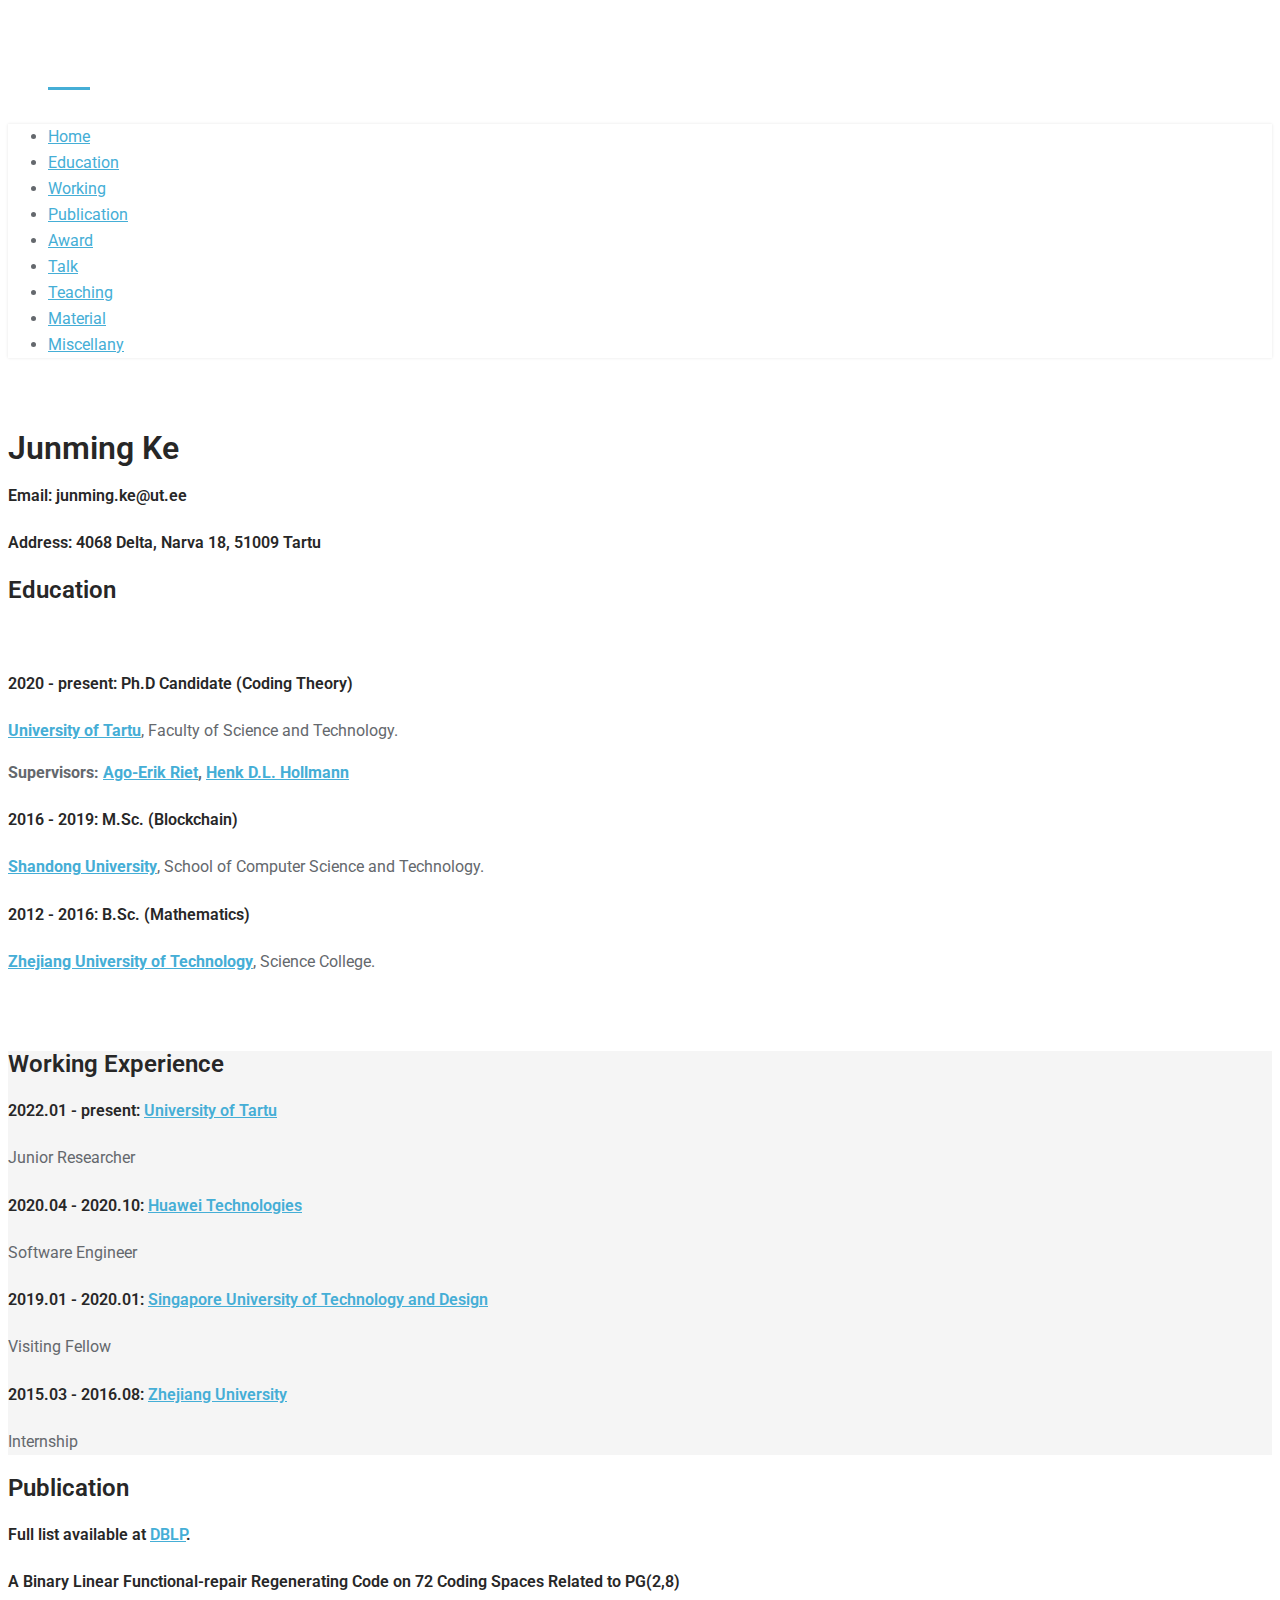
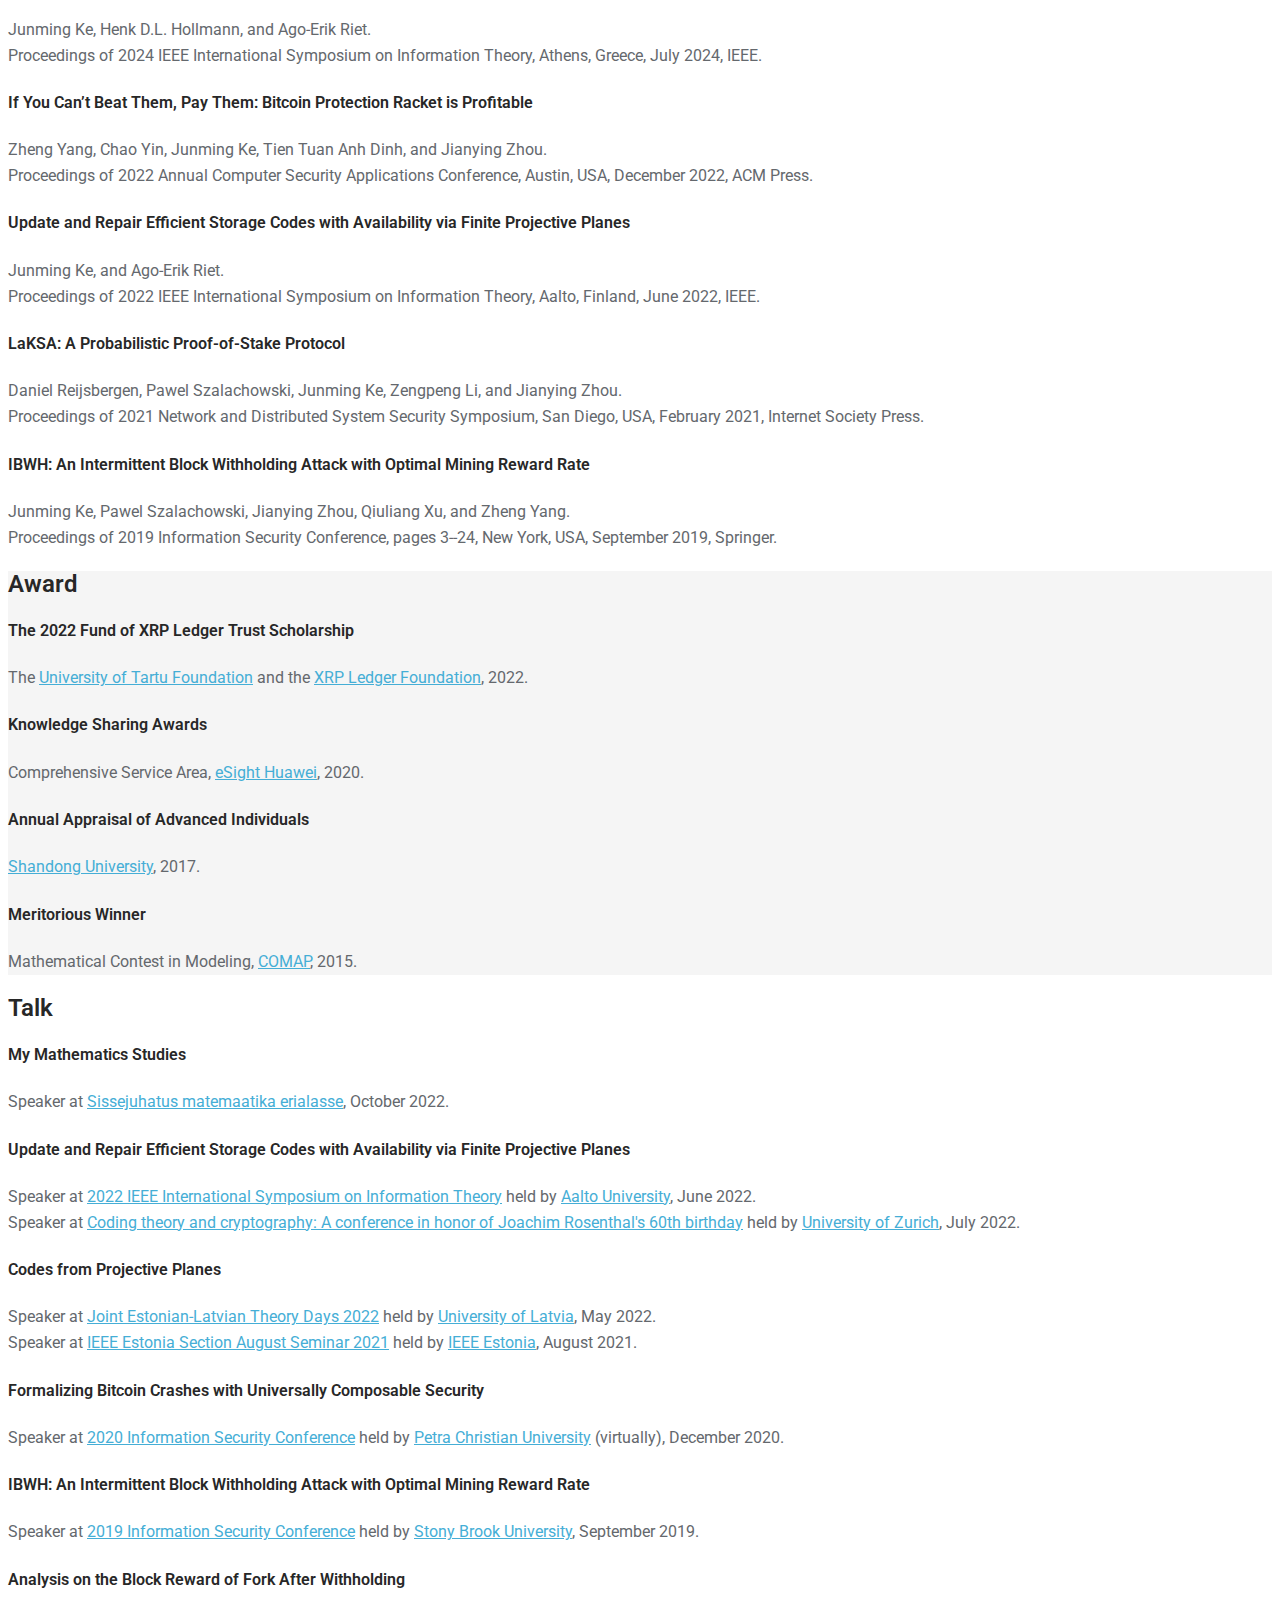
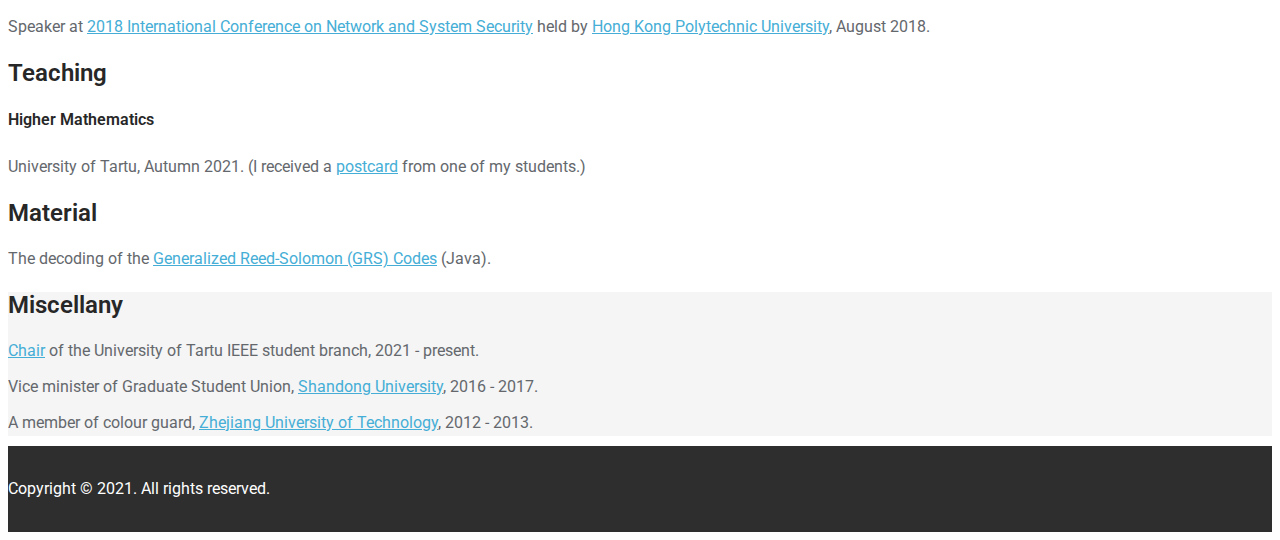
==== commit 240347aa: "commit by up.sh" ====
--- a/index.html
+++ b/index.html
@@ -398,7 +398,7 @@
 						<div class="media-body">
 							<h4 class="media-heading">Higher Mathematics</h4>
 							University of Tartu, Autumn 2021.
-							I received a <a href="https://raw.githubusercontent.com/JunmingKe/junmingke.github.io/refs/heads/master/images/postcard.jpg">post card</a> from one of my students.
+							(I received a <a href="https://raw.githubusercontent.com/JunmingKe/junmingke.github.io/refs/heads/master/images/postcard.jpg">postcard</a> from one of my students.)
 						</div>
 					</div>
 				</div>
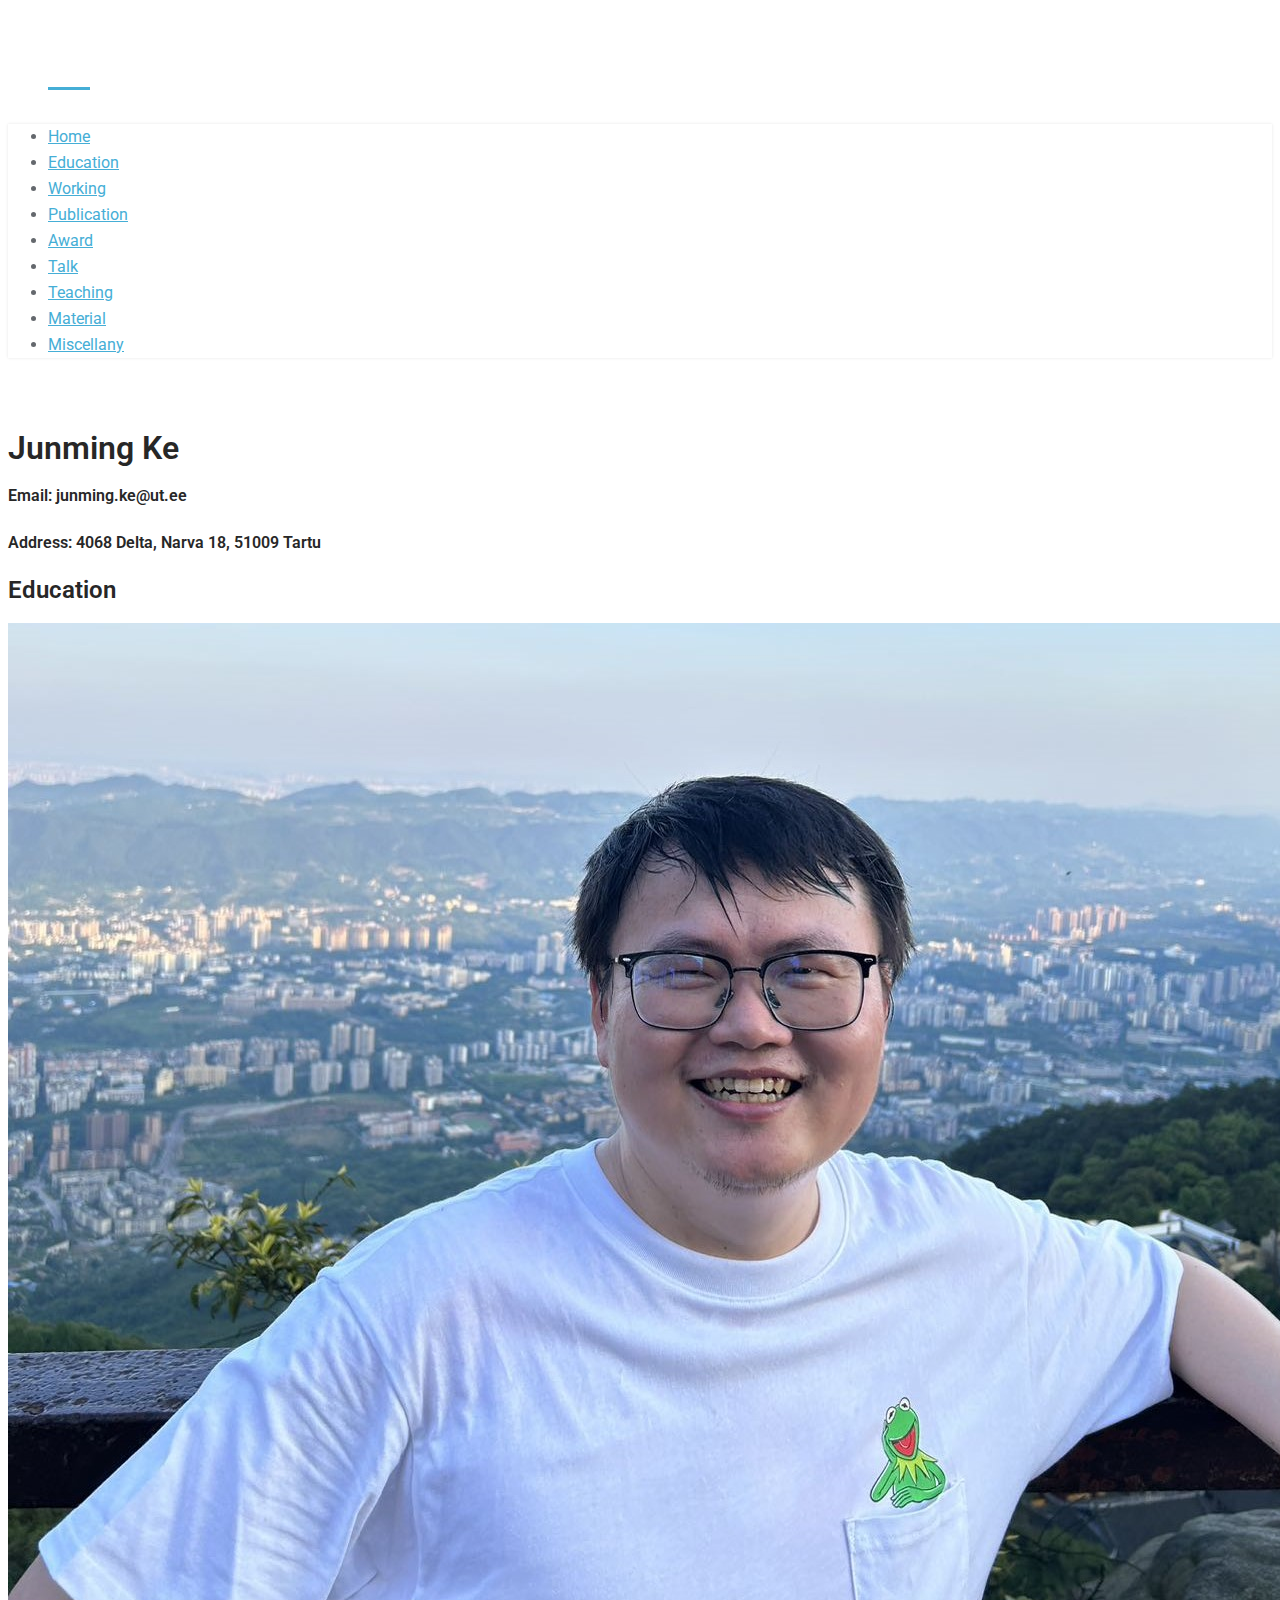
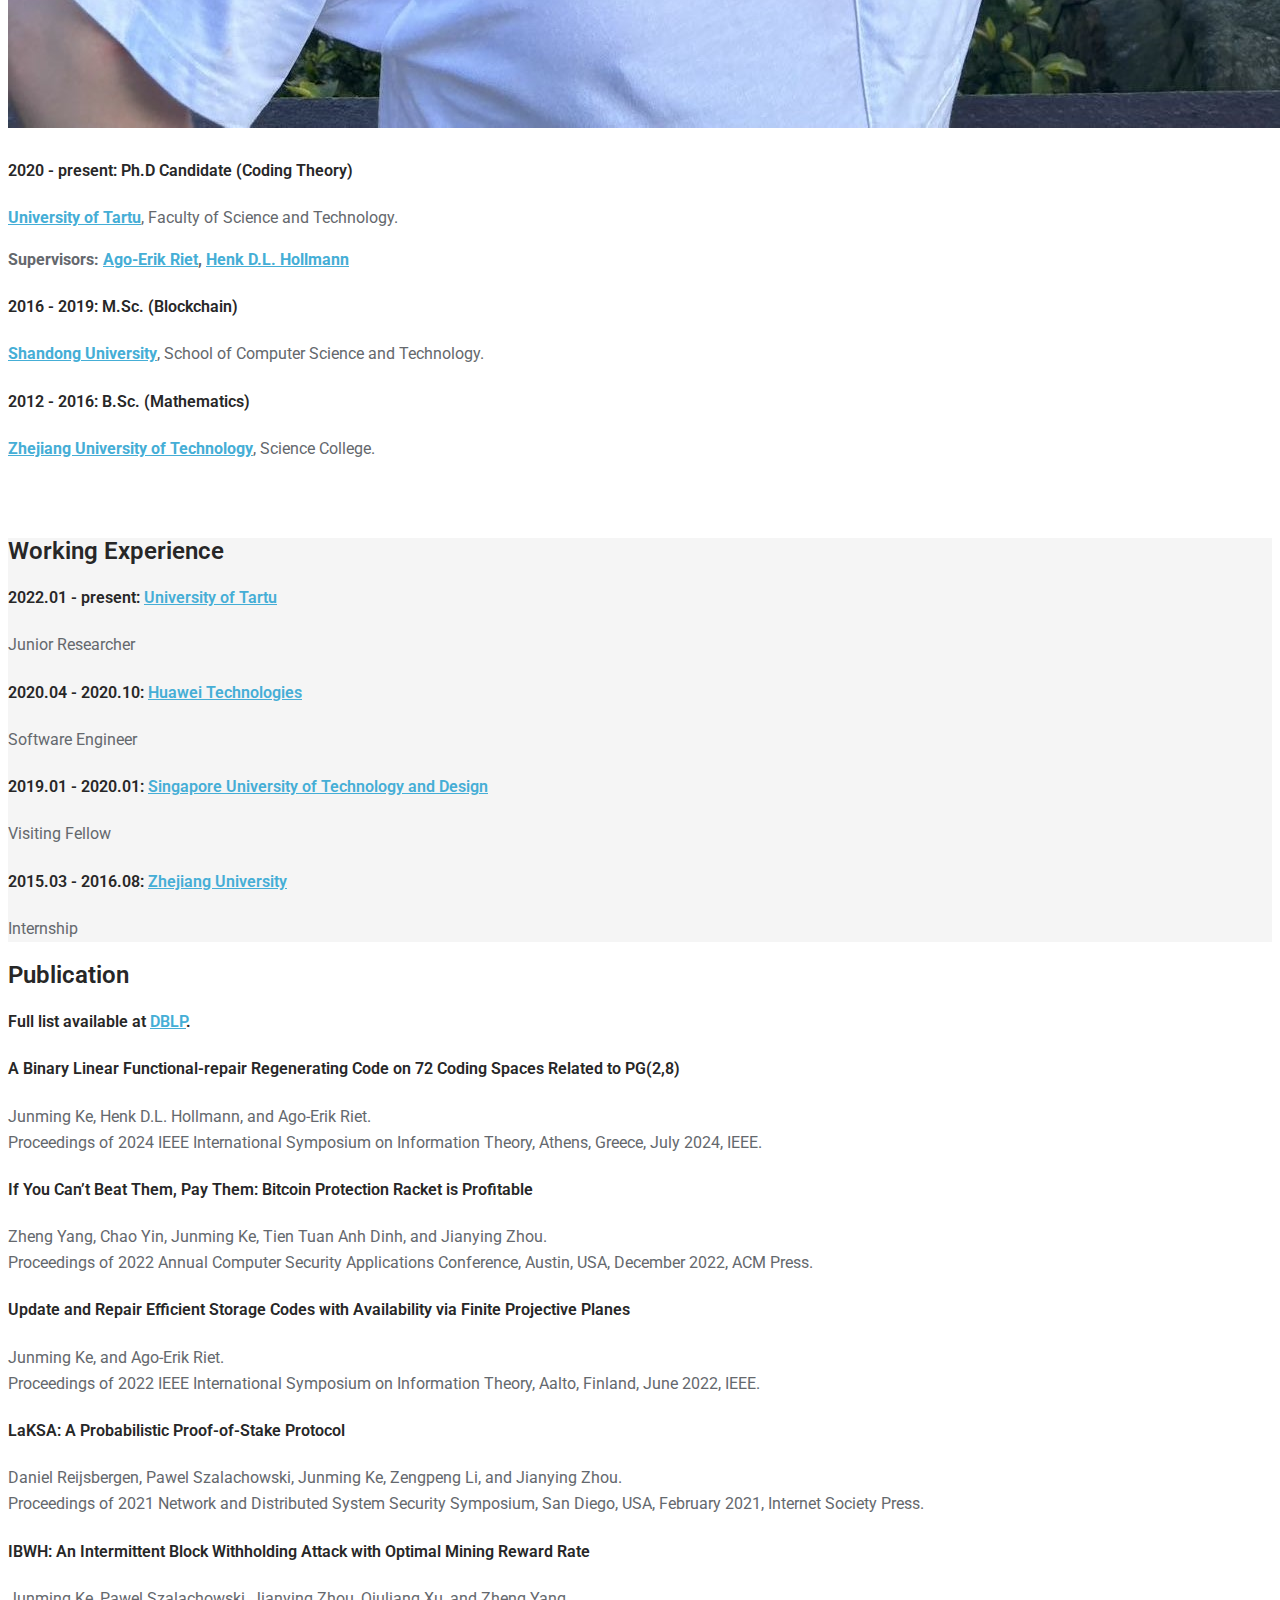
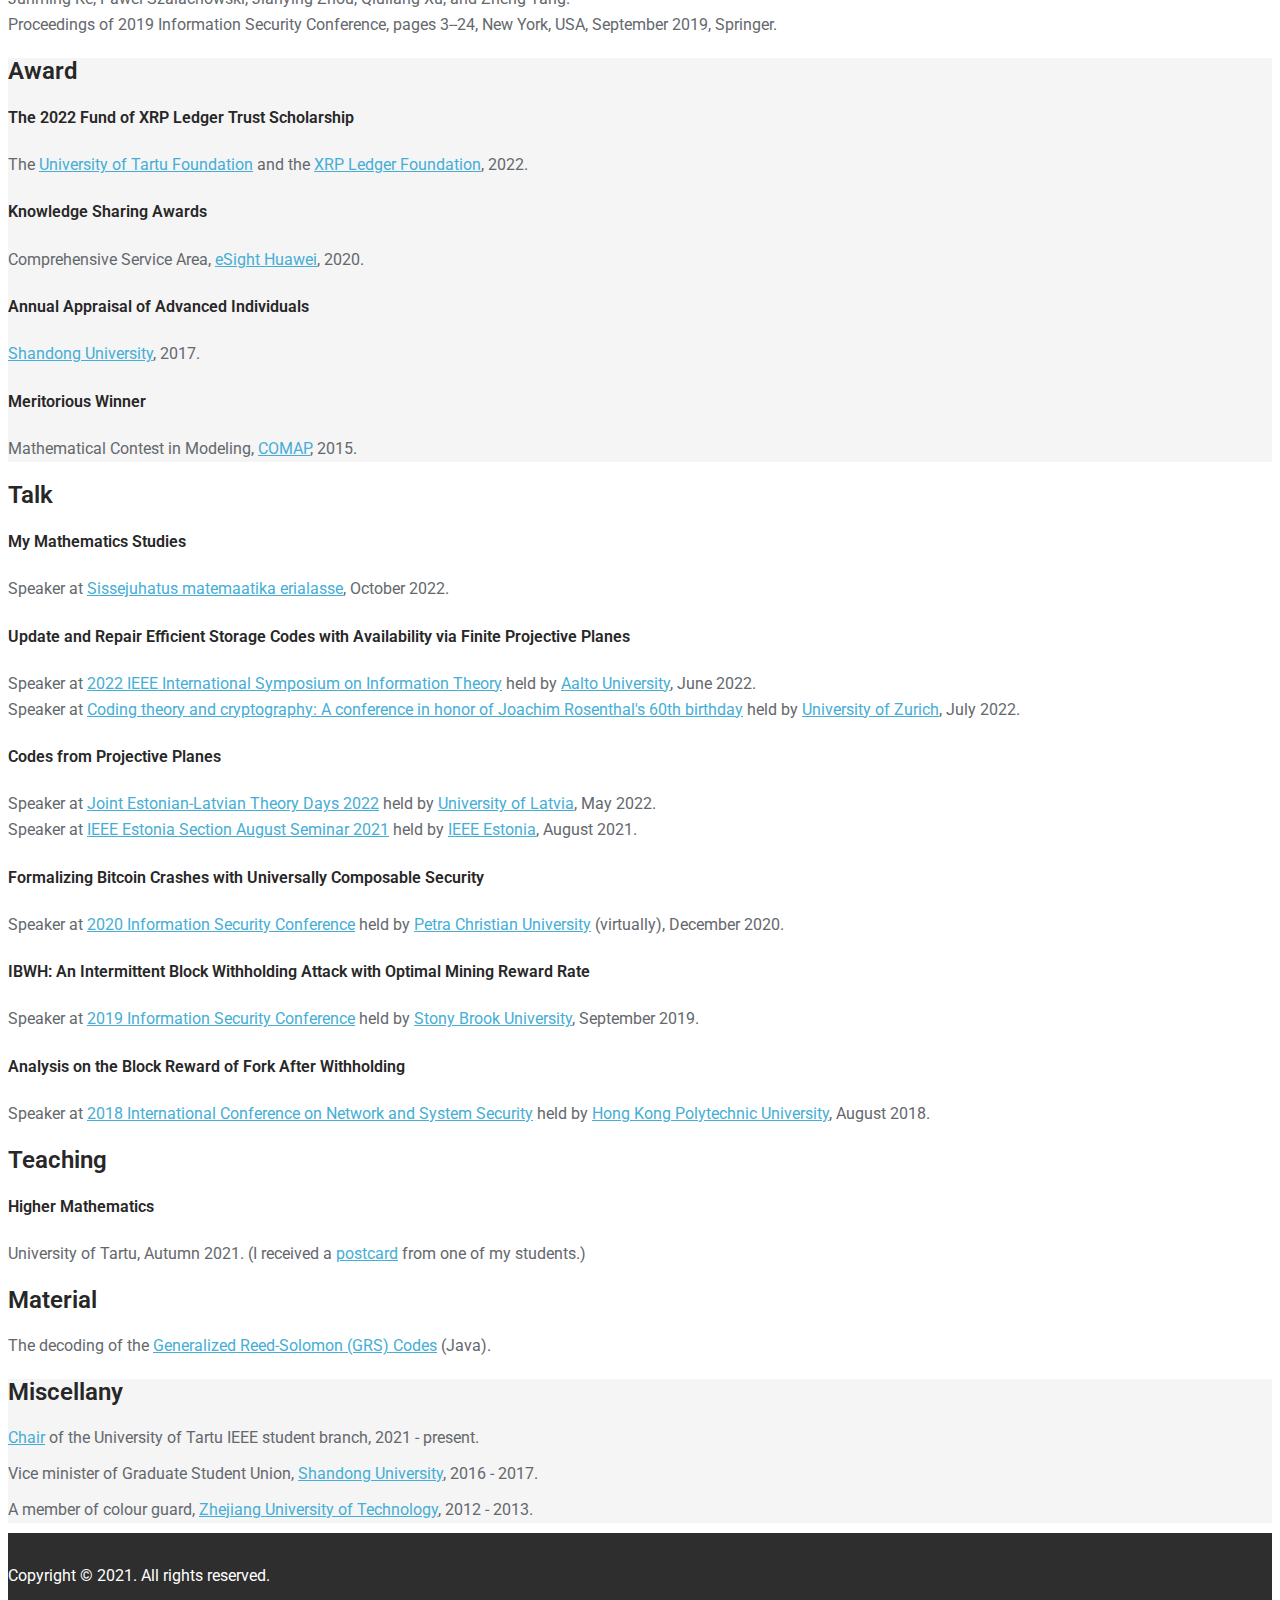
==== commit e012f8af: "commit by up.sh" ====
--- a/index.html
+++ b/index.html
@@ -111,7 +111,7 @@
 		<h2>Education</h2>
 		<div class="row">
 			<div class="col-sm-3 wow fadeInLeft">
-				<img class="img-responsive" src="images/kejunming1.jpg" alt="">
+				<img class="img-responsive" src="images/junming1.jpg" alt="">
 			</div>
 			<div class="col-sm-6">
 				
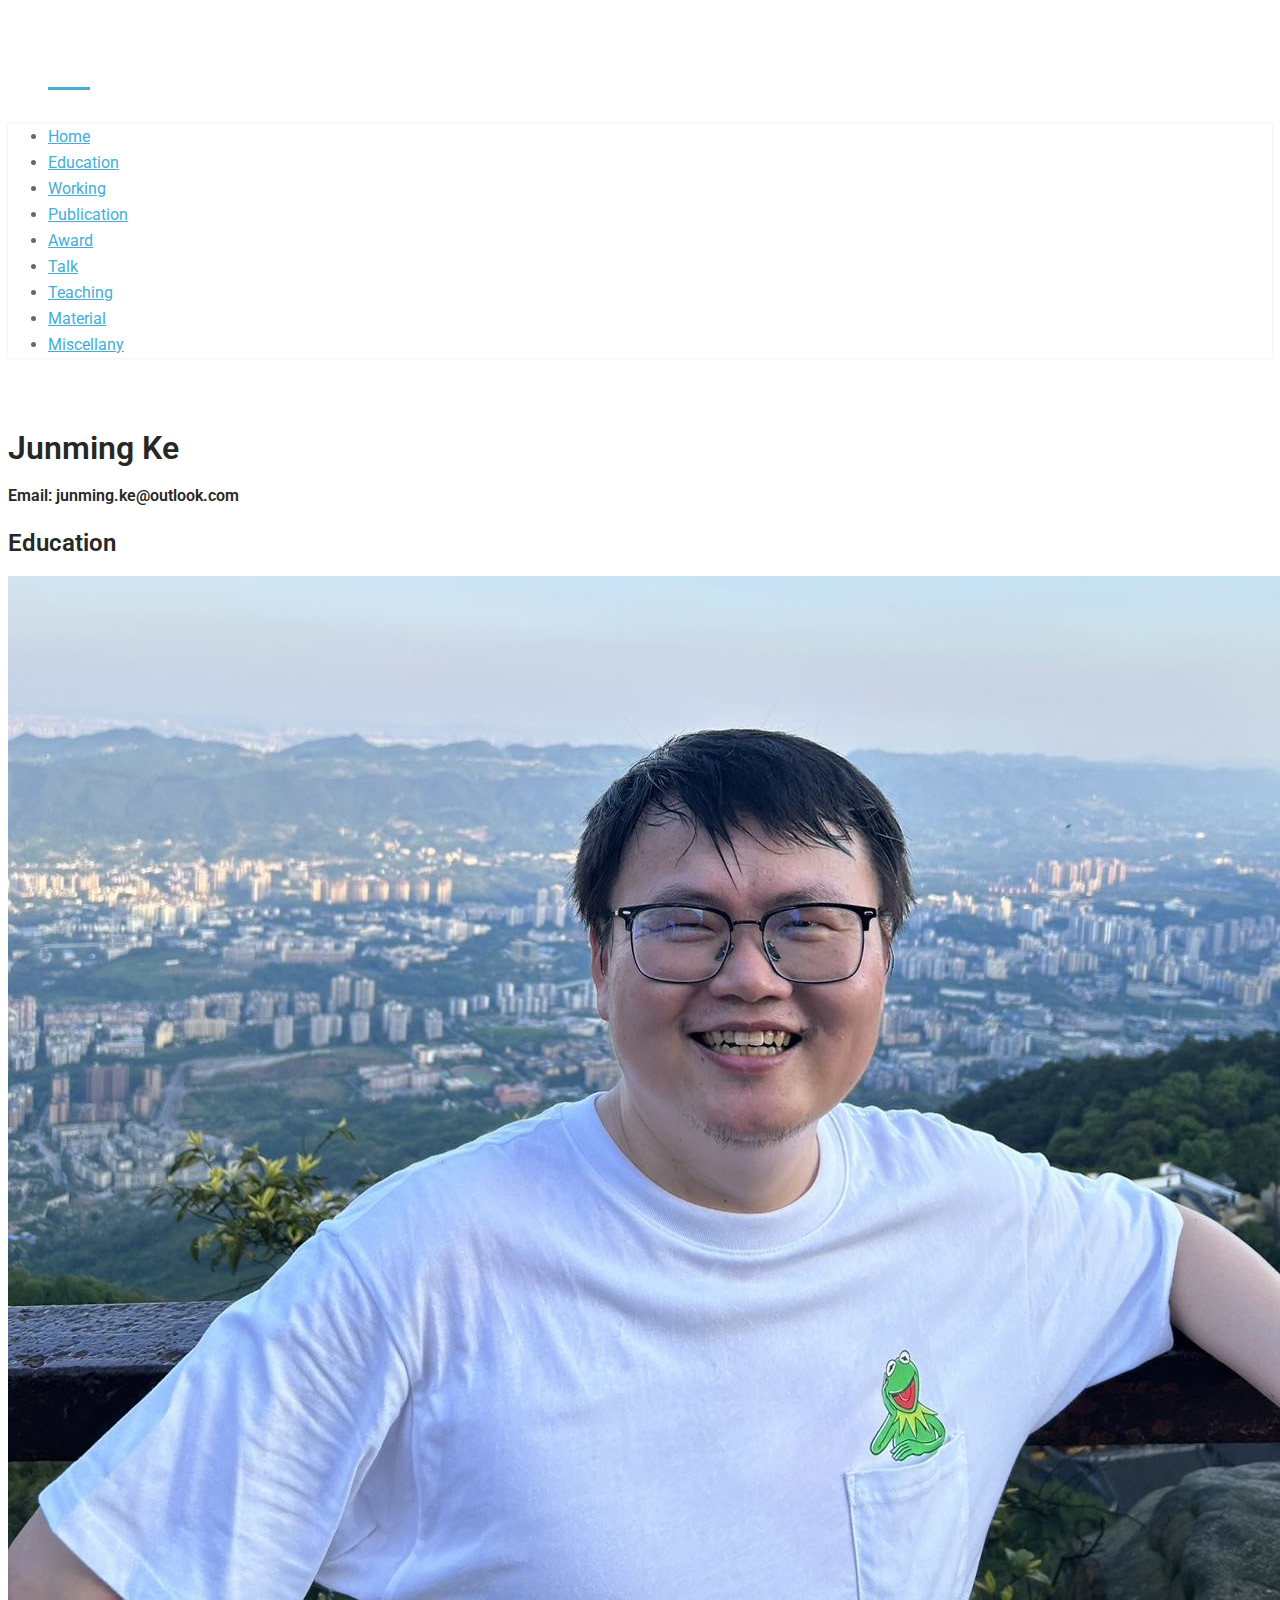
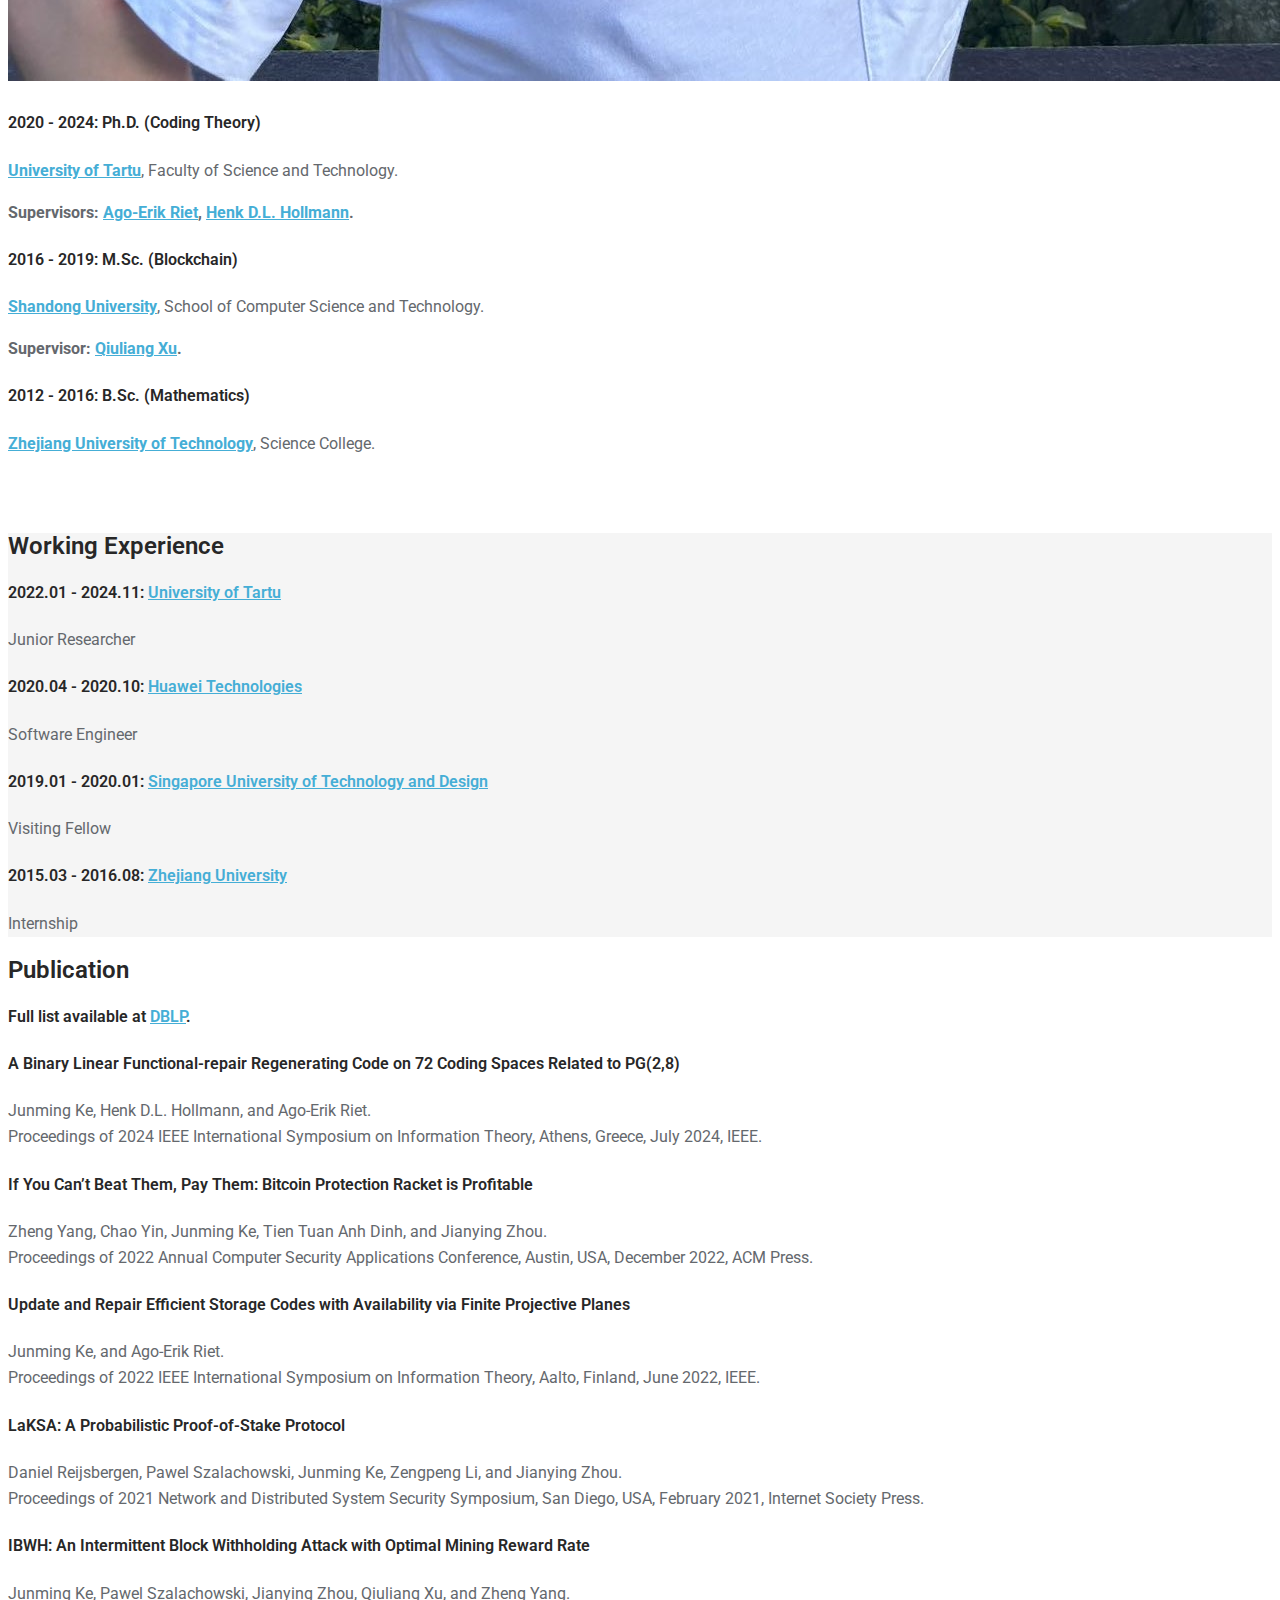
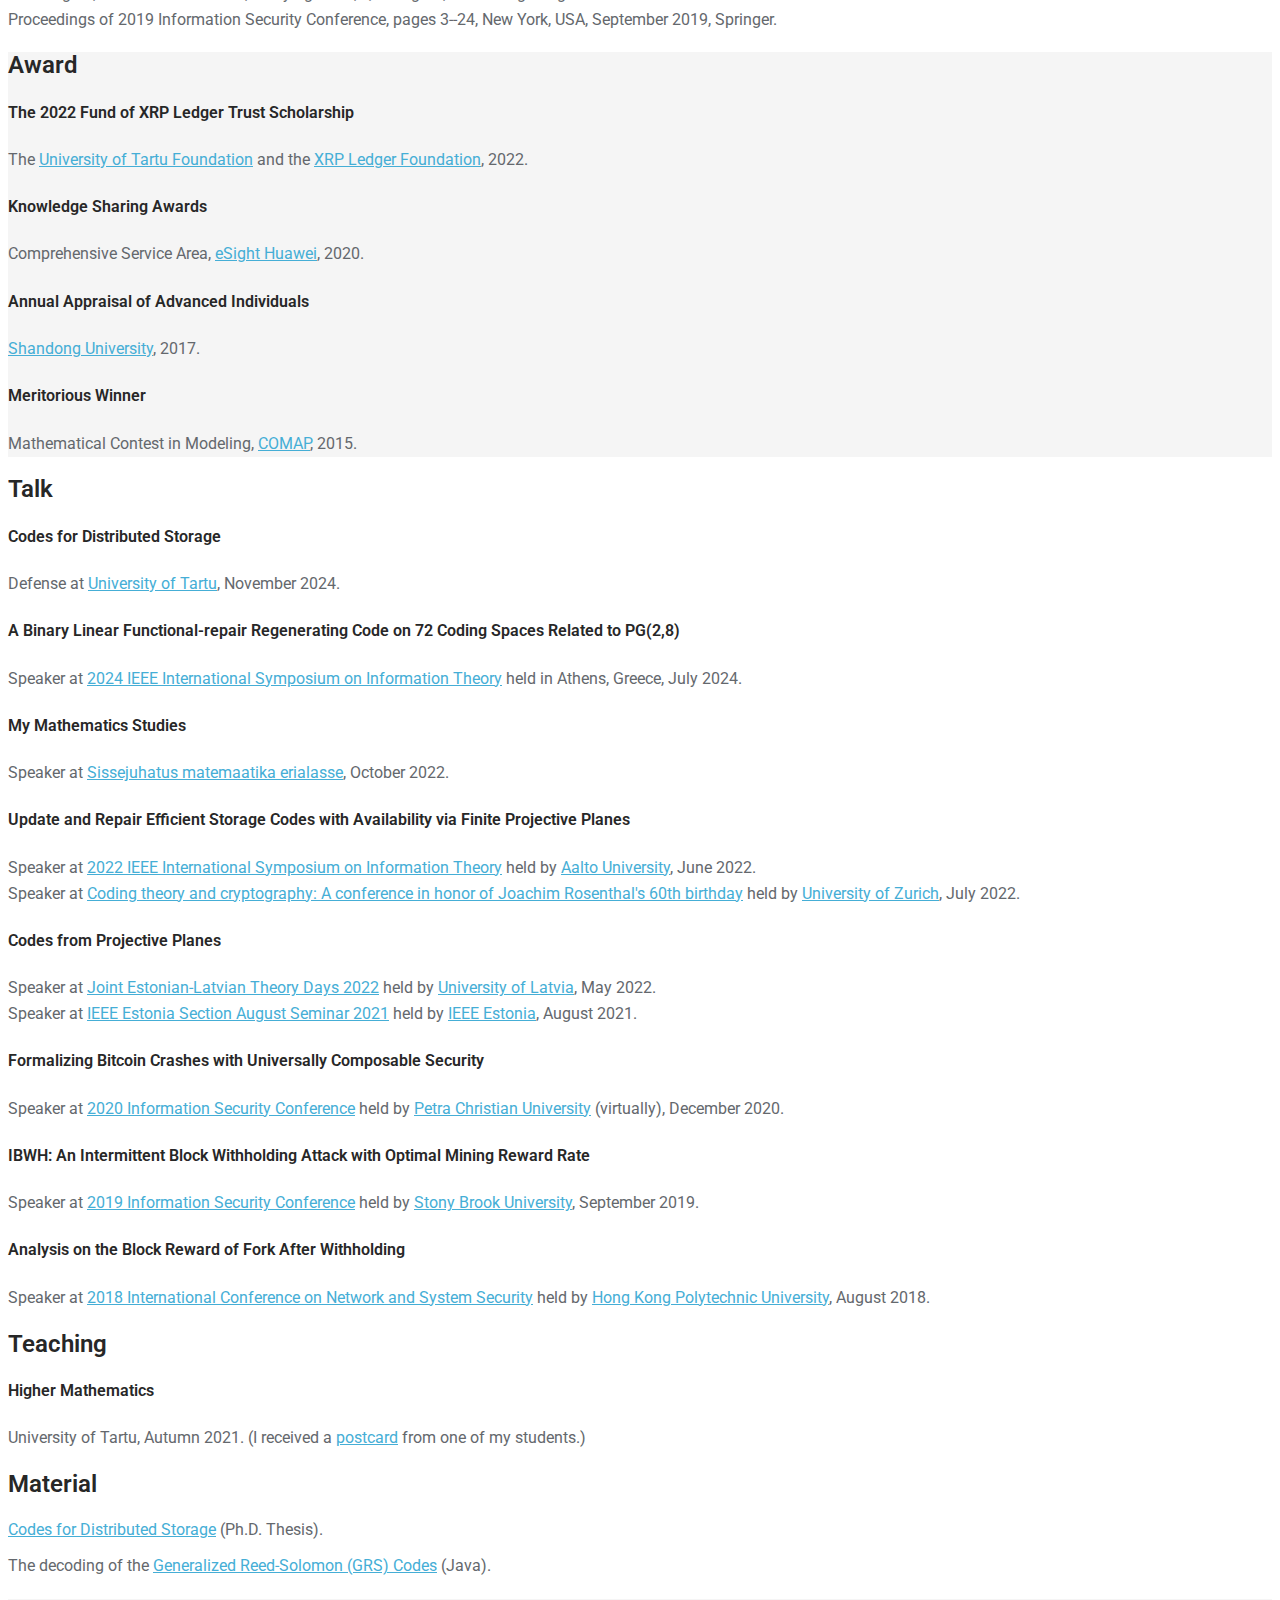
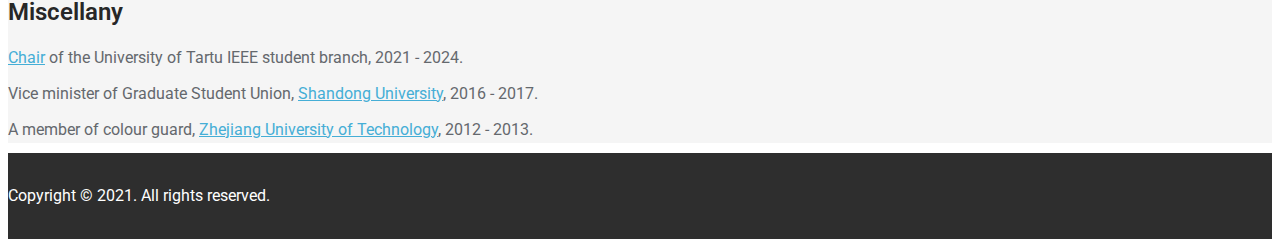
==== commit 6a099cea: "commit by up.sh" ====
--- a/index.html
+++ b/index.html
@@ -106,8 +106,8 @@
 <section id="education">
 	<div class="container">
 		<h1 class="media-heading">Junming Ke</h1>
-		<h4 class="media-heading">Email: junming.ke@ut.ee</h4>
-		<h4 class="media-heading">Address: 4068 Delta, Narva 18, 51009 Tartu</h4>
+		<h4 class="media-heading">Email: junming.ke@outlook.com</h4>
+		<!--<h4 class="media-heading">Address: 4068 Delta, Narva 18, 51009 Tartu</h4>-->
 		<h2>Education</h2>
 		<div class="row">
 			<div class="col-sm-3 wow fadeInLeft">
@@ -121,9 +121,9 @@
 						
 					</div>
 					<div class="media-body">
-						<h4 class="media-heading">2020 - present: Ph.D Candidate (Coding Theory)</h4>
+						<h4 class="media-heading">2020 - 2024: Ph.D. (Coding Theory)</h4>
 						<p><b><a href="https://www.ut.ee/en">University of Tartu</a></b>, Faculty of Science and Technology.</p>
-						<p><b>Supervisors: <a href="https://www.etis.ee/CV/Ago-Erik_Riet/eng/">Ago-Erik Riet</a>, <a href="https://scholar.google.com/citations?user=-1zFdFIAAAAJ&hl=en">Henk D.L. Hollmann</a></b></p>
+						<p><b>Supervisors: <a href="https://www.etis.ee/CV/Ago-Erik_Riet/eng/">Ago-Erik Riet</a>, <a href="https://scholar.google.com/citations?user=-1zFdFIAAAAJ&hl=en">Henk D.L. Hollmann</a>.</b></p>
 					</div>
 				</div>
 
@@ -134,6 +134,7 @@
 					<div class="media-body">
 						<h4 class="media-heading">2016 - 2019: M.Sc. (Blockchain)</h4>
 						<p><b><a href="https://en.sdu.edu.cn/">Shandong University</a></b>, School of Computer Science and Technology.</p>
+						<p><b>Supervisor: <a href="https://infosec.sdu.edu.cn/info/1043/1118.htm">Qiuliang Xu</a>.</b></p>
 					</div>
 				</div>
 
@@ -170,7 +171,7 @@
 				<div class="col-md-12 col-sm-6 wow fadeInUp" data-wow-duration="300ms" data-wow-delay="0ms">
 					<div class="media service-box">
 						<div class="media-body">
-							<h4 class="media-heading">2022.01 - present: <a href="https://www.huawei.com/en/">University of Tartu</a></h4>
+							<h4 class="media-heading">2022.01 - 2024.11: <a href="https://ut.ee/en">University of Tartu</a></h4>
 							<p>Junior Researcher</p>
 						</div>
 					</div>
@@ -327,6 +328,22 @@
 				<div class="col-md-12 col-sm-6 wow fadeInUp" data-wow-duration="300ms" data-wow-delay="0ms">
 					<div class="media service-box">
 						<div class="media-body">
+							<h4 class="media-heading">Codes for Distributed Storage</h4>
+							Defense at <a href="https://math.ut.ee/en/content/doctoral-defence-junming-ke-codes-distributed-storage">University of Tartu</a>, November 2024.
+						</div>
+					</div>
+				</div>
+				<div class="col-md-12 col-sm-6 wow fadeInUp" data-wow-duration="300ms" data-wow-delay="0ms">
+					<div class="media service-box">
+						<div class="media-body">
+							<h4 class="media-heading">A Binary Linear Functional-repair Regenerating Code on 72 Coding Spaces Related to PG(2,8)</h4>
+							Speaker at <a href="https://2024.ieee-isit.org/home">2024 IEEE International Symposium on Information Theory</a> held in Athens, Greece, July 2024.
+						</div>
+					</div>
+				</div>
+				<div class="col-md-12 col-sm-6 wow fadeInUp" data-wow-duration="300ms" data-wow-delay="0ms">
+					<div class="media service-box">
+						<div class="media-body">
 							<h4 class="media-heading">My Mathematics Studies</h4>
 							Speaker at <a href="https://courses.ms.ut.ee/2022/sissejuhmat/fall/Main/Program">Sissejuhatus matemaatika erialasse</a>, October 2022.
 						</div>
@@ -425,6 +442,13 @@
 				<div class="col-md-12 col-sm-6 wow fadeInUp" data-wow-duration="300ms" data-wow-delay="0ms">
 					<div class="media service-box">
 						<div class="media-body">
+							<a href="https://dspace.ut.ee/items/501e43fa-a4f1-482d-b43f-b44d3b184d7c">Codes for Distributed Storage</a> (Ph.D. Thesis).
+						</div>
+					</div>
+				</div>
+				<div class="col-md-12 col-sm-6 wow fadeInUp" data-wow-duration="300ms" data-wow-delay="0ms">
+					<div class="media service-box">
+						<div class="media-body">
 							The decoding of the <a href="https://github.com/JunmingKe/GRSCodes">Generalized Reed-Solomon (GRS) Codes</a> (Java).
 						</div>
 					</div>
@@ -443,7 +467,7 @@
 				<div class="col-md-12 col-sm-6 wow fadeInUp" data-wow-duration="300ms" data-wow-delay="0ms">
 					<div class="media service-box">
 						<div class="media-body">
-							<a href="https://ieee.ee/2021/11/09/newly-elected-officers-for-student-branches/">Chair</a> of the University of Tartu IEEE student branch, 2021 - present.
+							<a href="https://ieee.ee/2021/11/09/newly-elected-officers-for-student-branches/">Chair</a> of the University of Tartu IEEE student branch, 2021 - 2024.
 						</div>
 					</div>
 				</div>
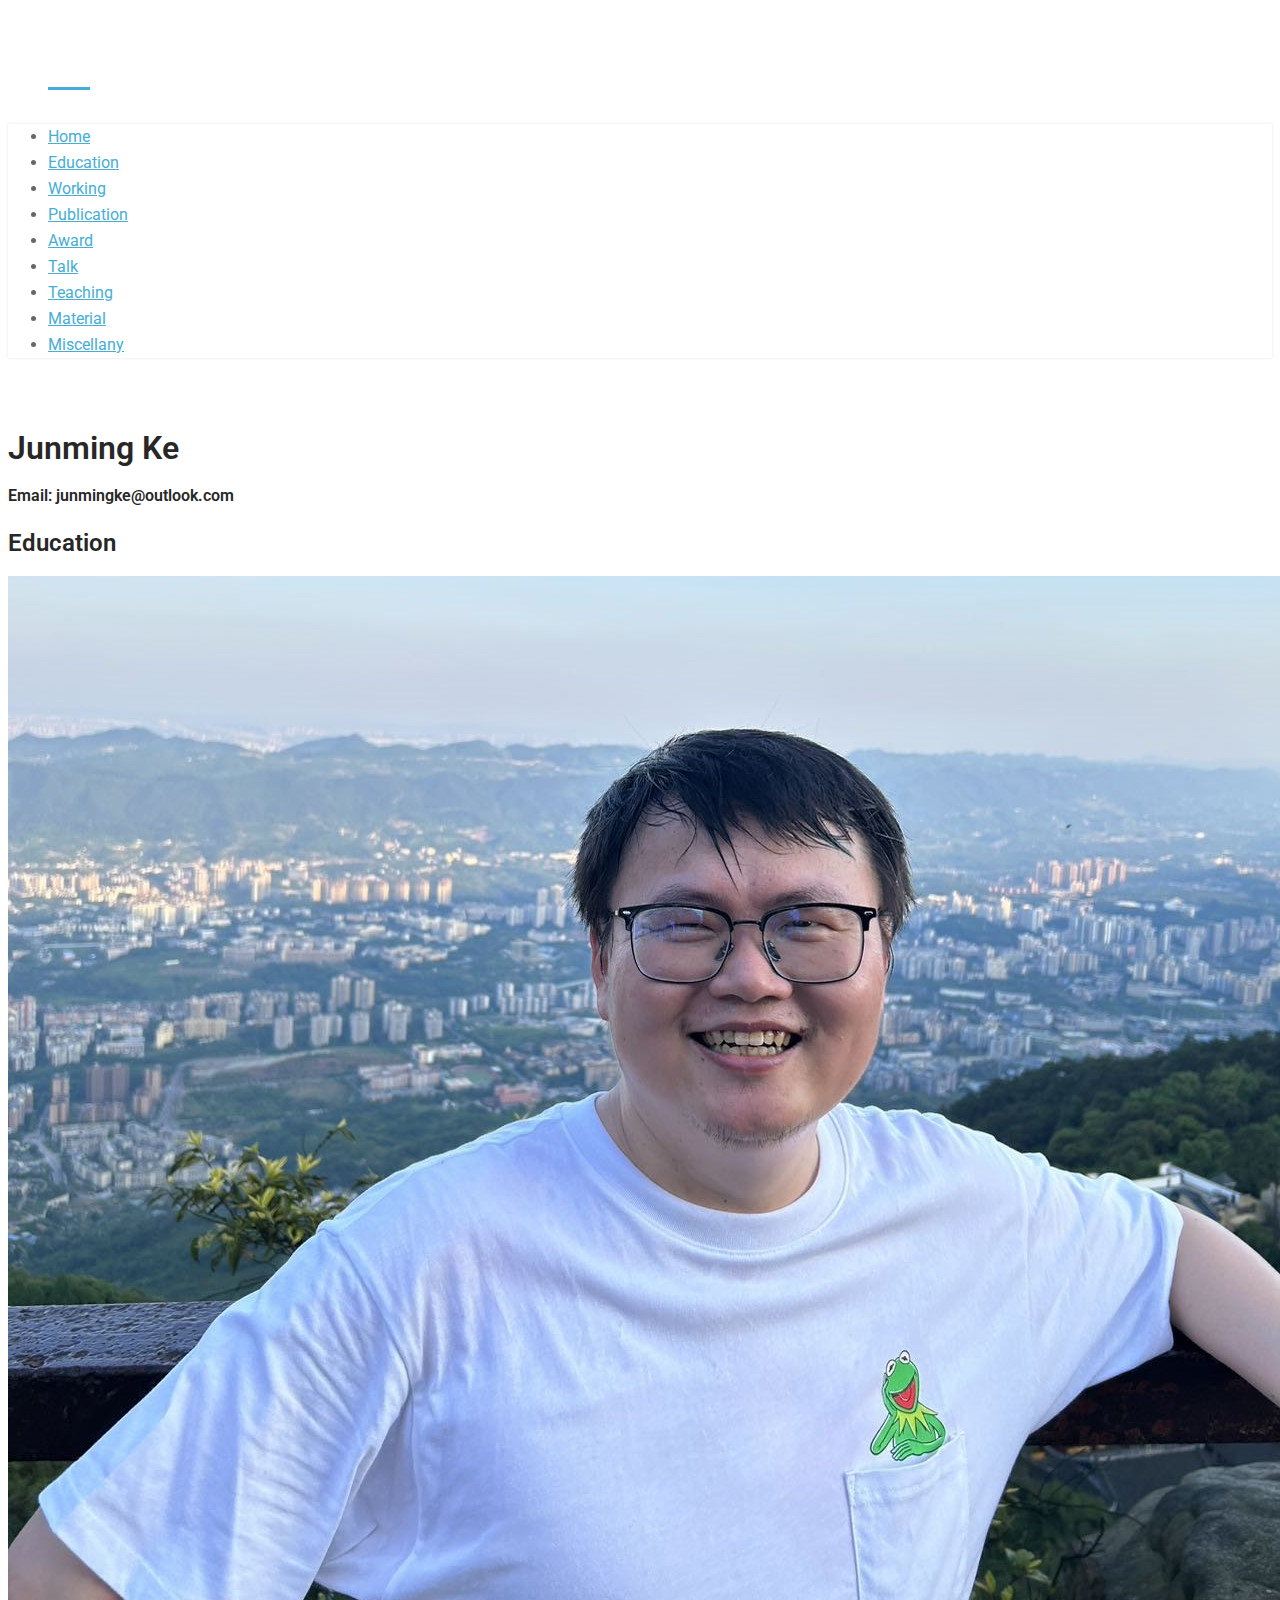
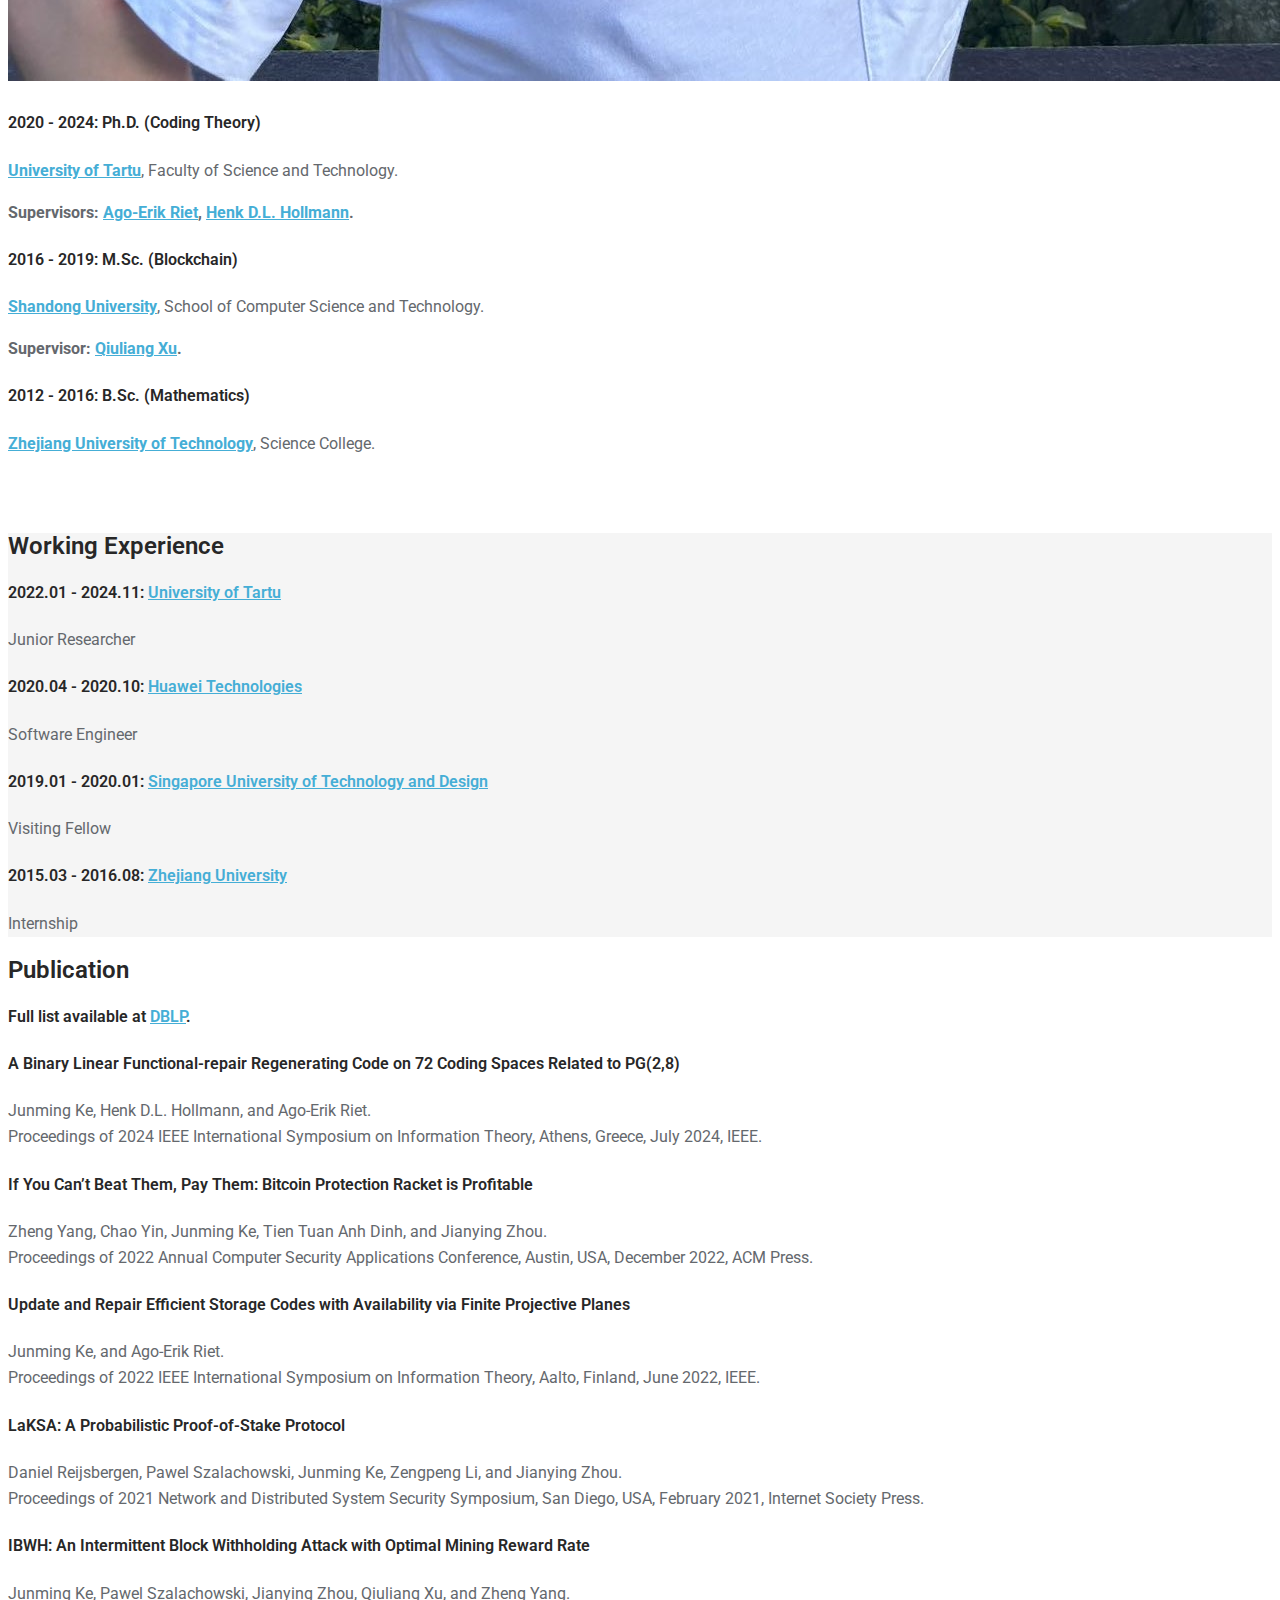
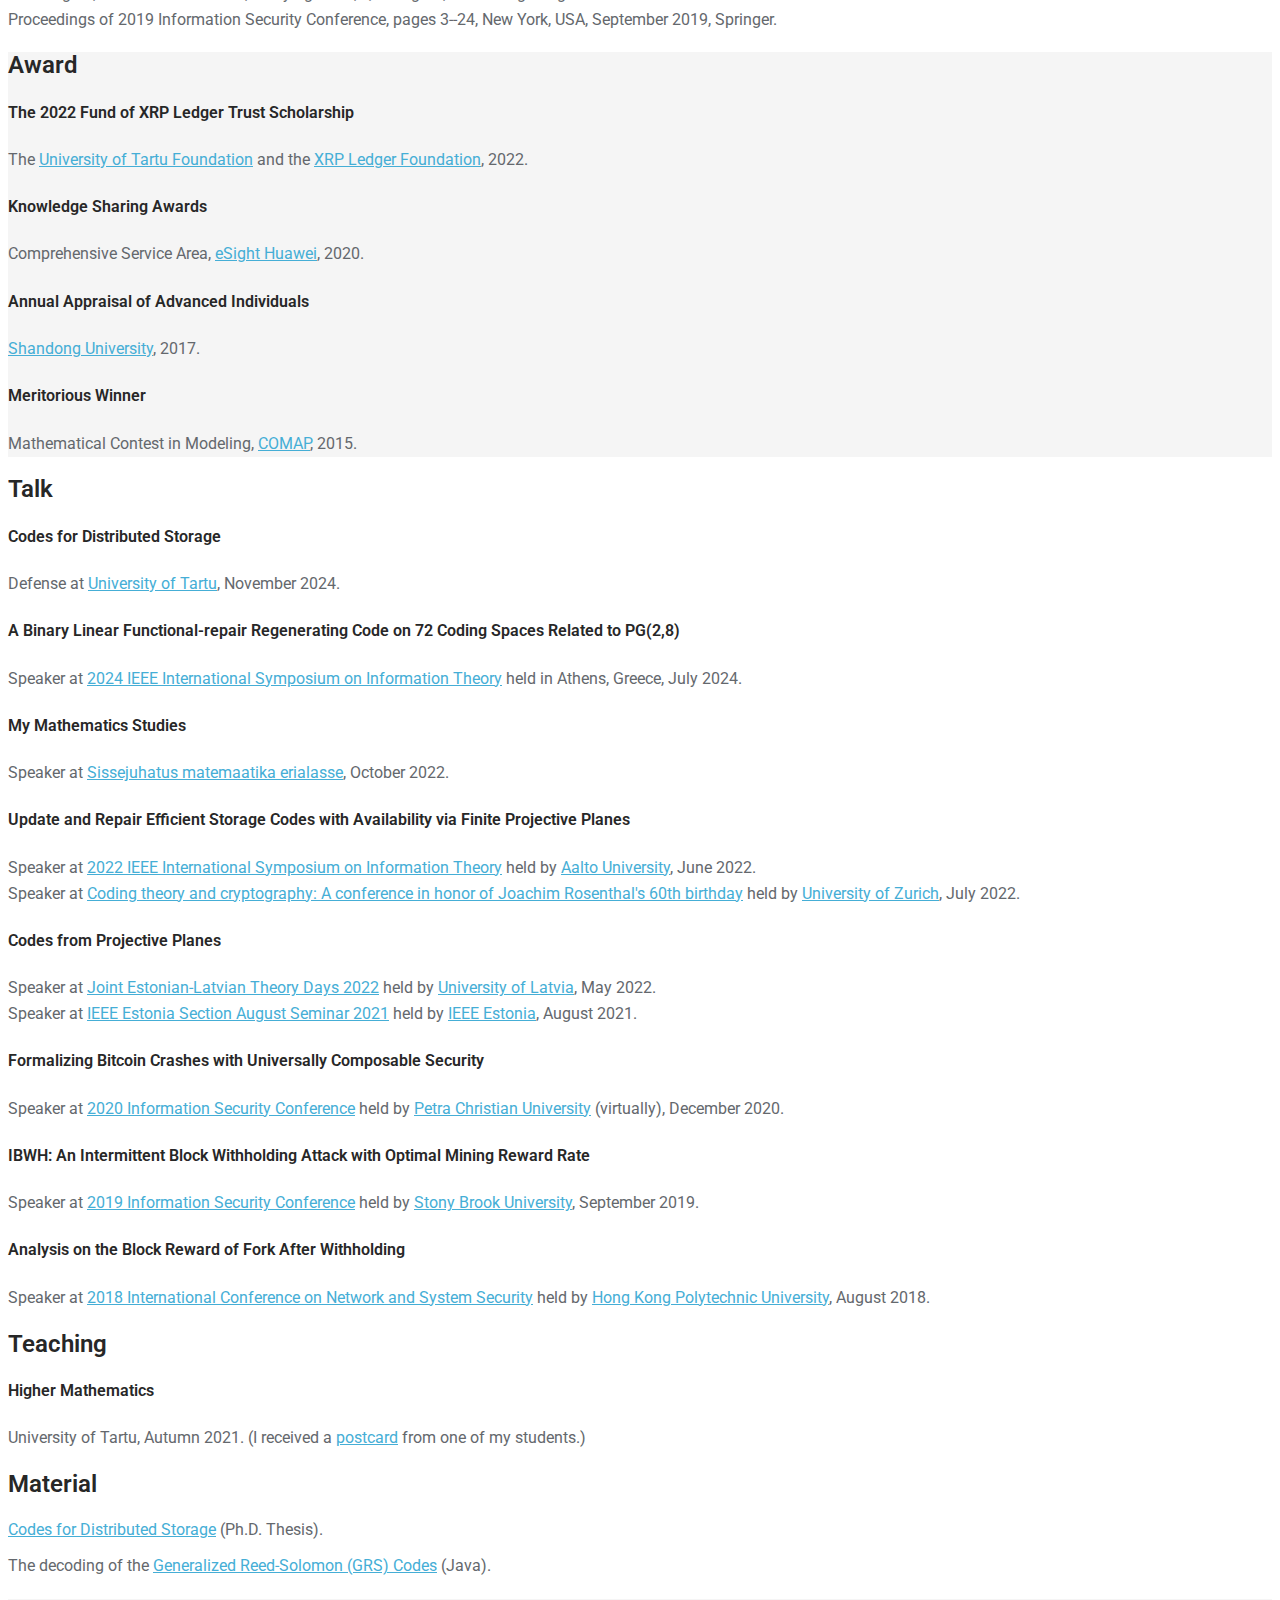
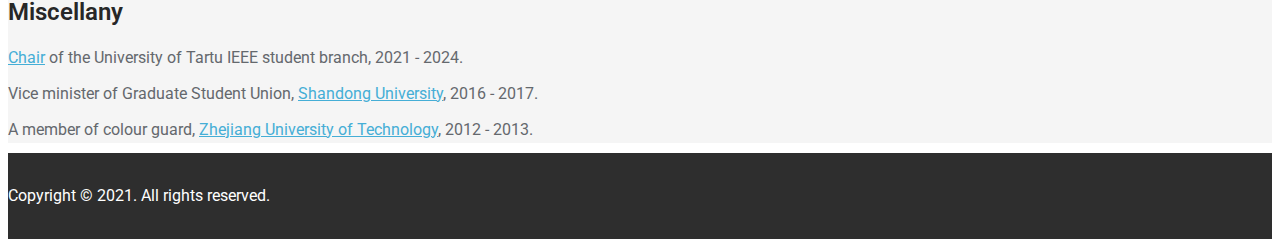
==== commit 6bbb4366: "commit by up.sh" ====
--- a/index.html
+++ b/index.html
@@ -106,7 +106,7 @@
 <section id="education">
 	<div class="container">
 		<h1 class="media-heading">Junming Ke</h1>
-		<h4 class="media-heading">Email: junming.ke@outlook.com</h4>
+		<h4 class="media-heading">Email: junmingke@outlook.com</h4>
 		<!--<h4 class="media-heading">Address: 4068 Delta, Narva 18, 51009 Tartu</h4>-->
 		<h2>Education</h2>
 		<div class="row">
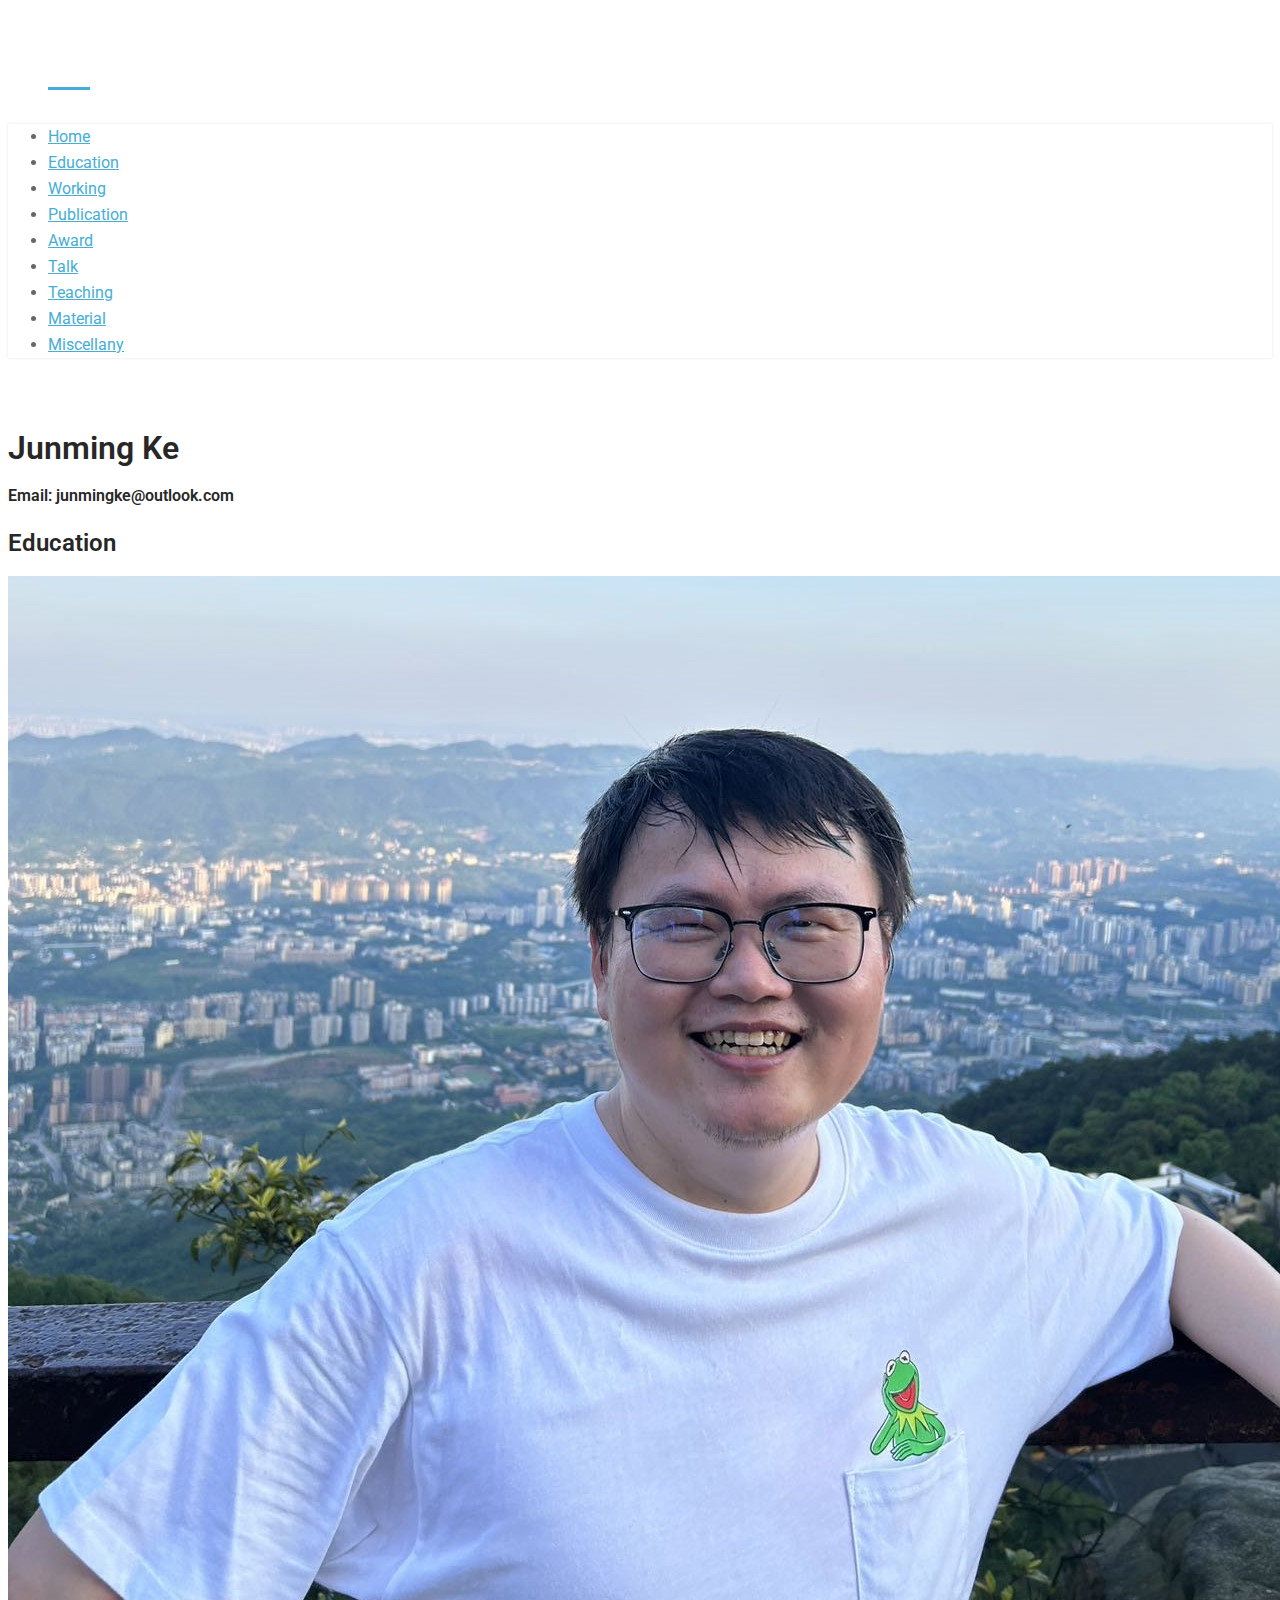
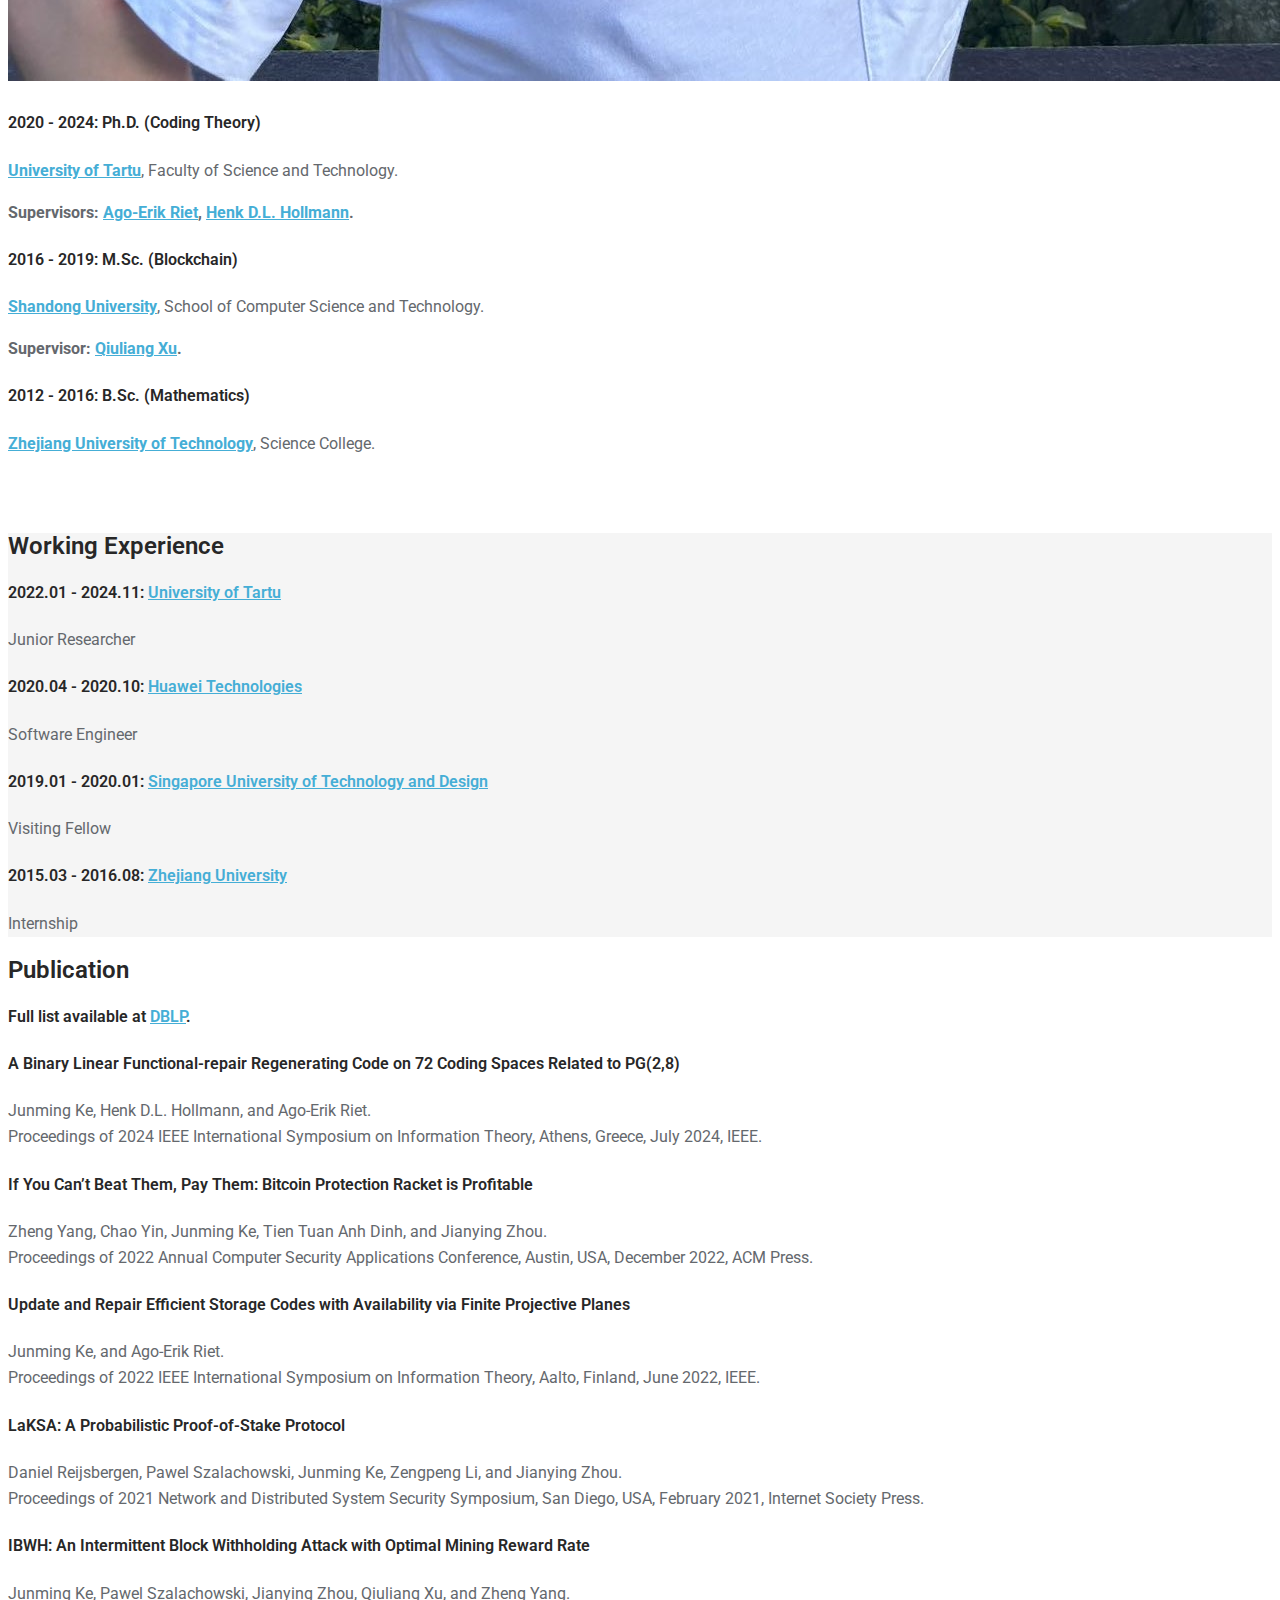
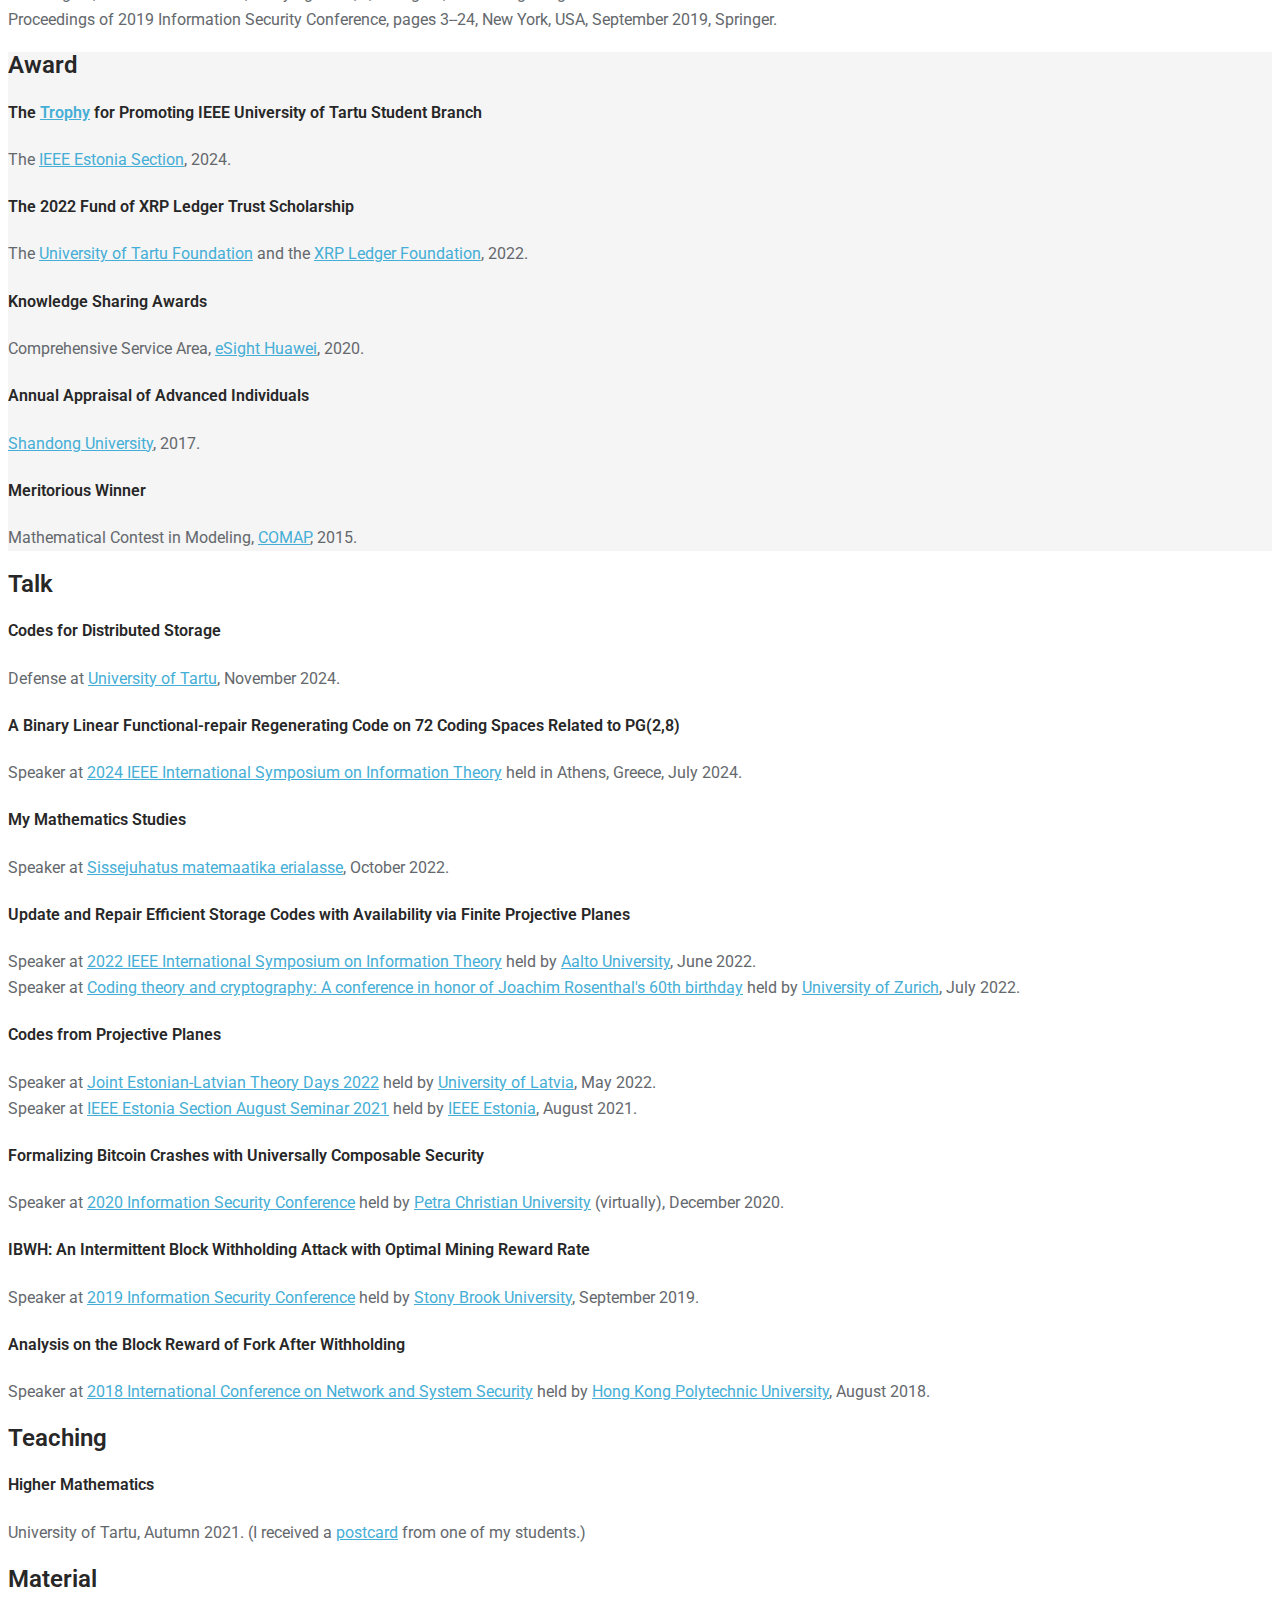
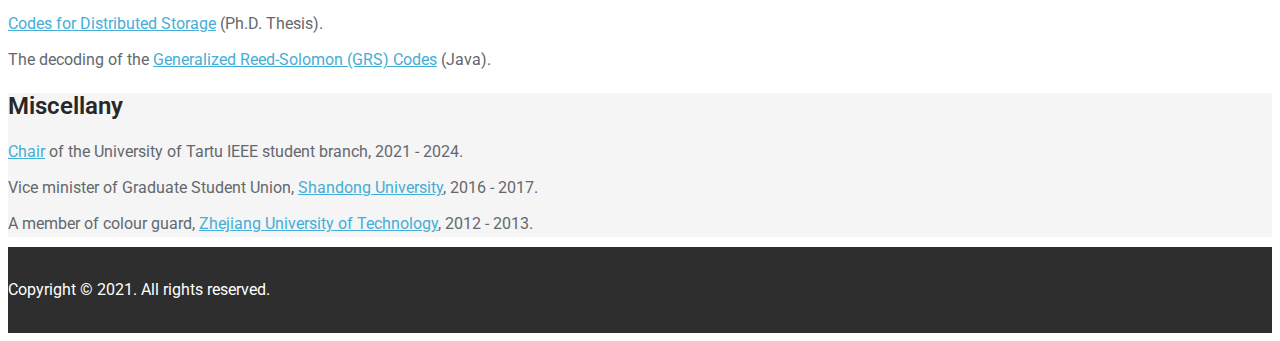
==== commit caca0a38: "commit by up.sh" ====
--- a/index.html
+++ b/index.html
@@ -282,6 +282,15 @@
 				<div class="col-md-12 col-sm-6 wow fadeInUp" data-wow-duration="300ms" data-wow-delay="0ms">
 					<div class="media service-box">
 						<div class="media-body">
+							<h4 class="media-heading">The <a href="https://ieee.ee/">Trophy</a> for Promoting IEEE University of Tartu Student Branch</h4>
+							<p>The <a href="https://ieee.ee/">IEEE Estonia Section</a>, 2024.</p>
+							
+						</div>
+					</div>
+				</div>
+				<div class="col-md-12 col-sm-6 wow fadeInUp" data-wow-duration="300ms" data-wow-delay="0ms">
+					<div class="media service-box">
+						<div class="media-body">
 							<h4 class="media-heading">The 2022 Fund of XRP Ledger Trust Scholarship</h4>
 							<p>The <a href="https://www.sihtasutus.ut.ee/en">University of Tartu Foundation</a> and the <a href="https://foundation.xrpl.org/">XRP Ledger Foundation</a>, 2022.</p>
 							
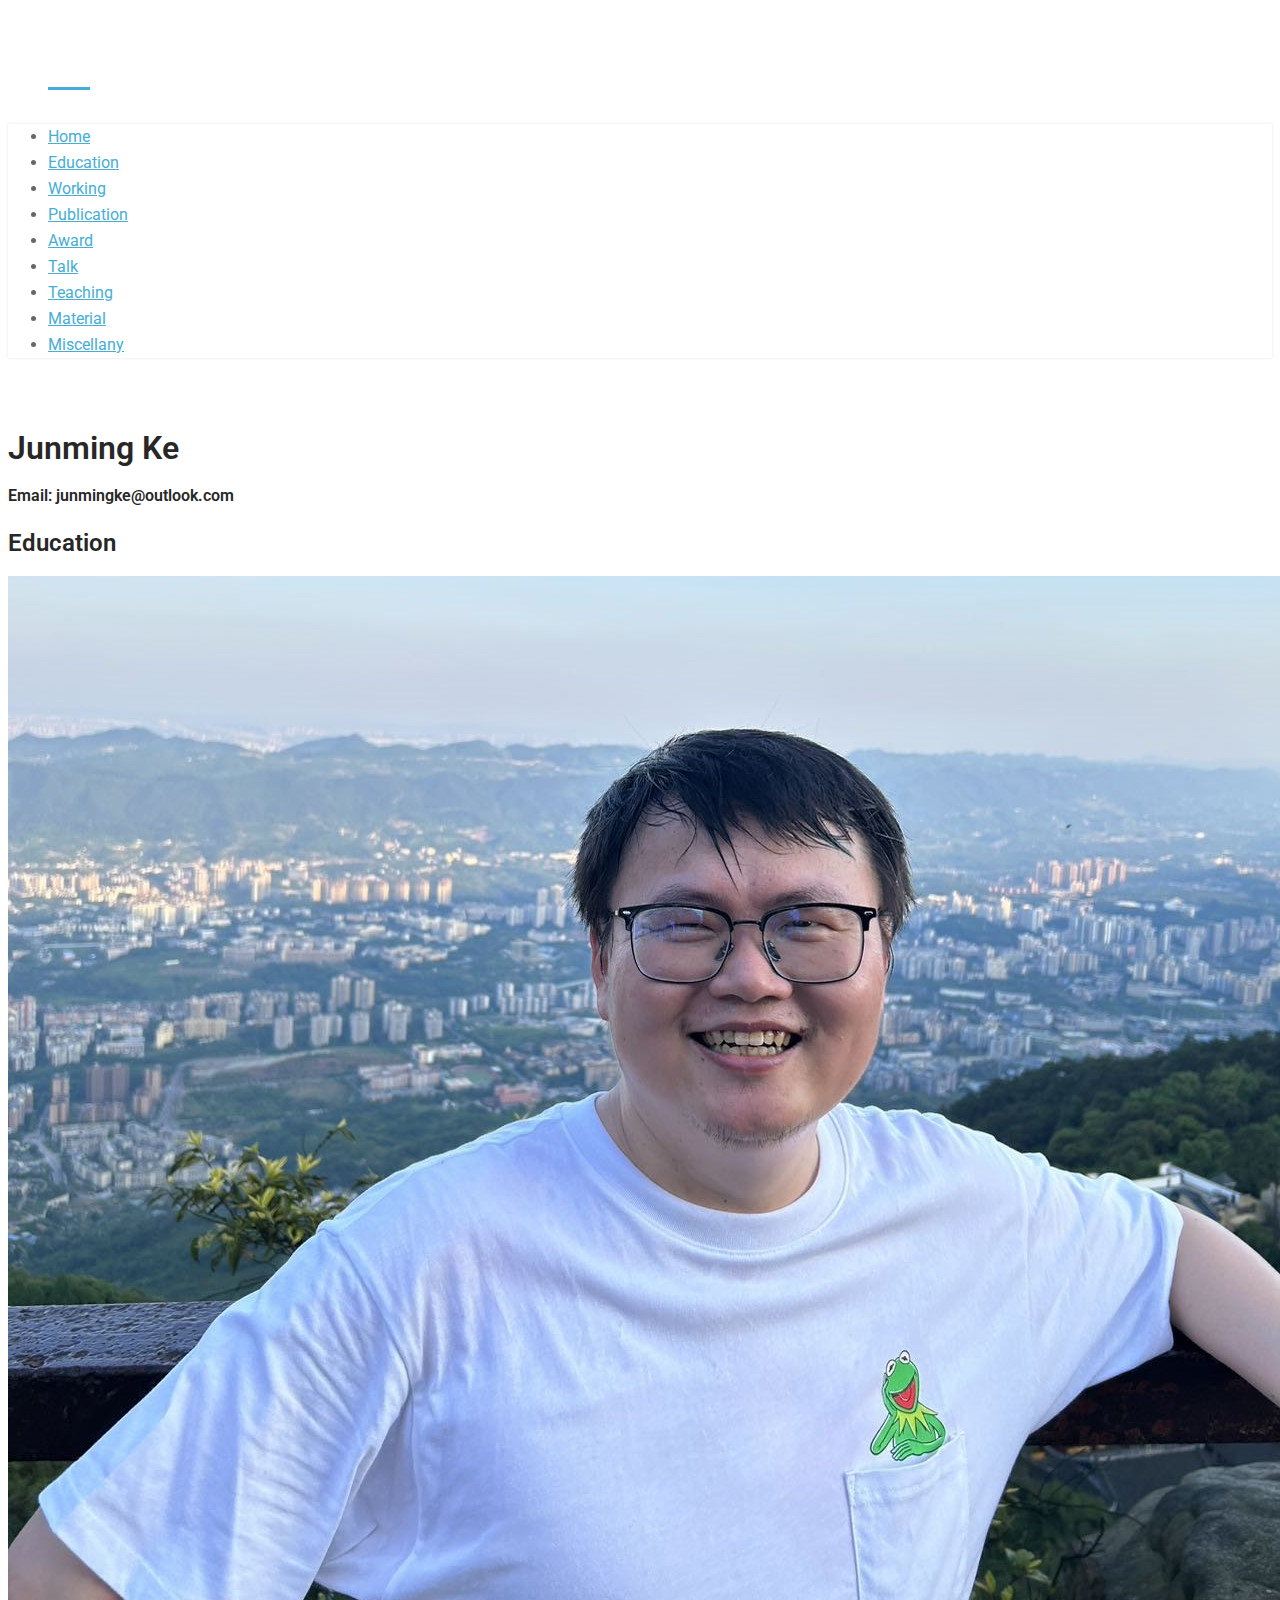
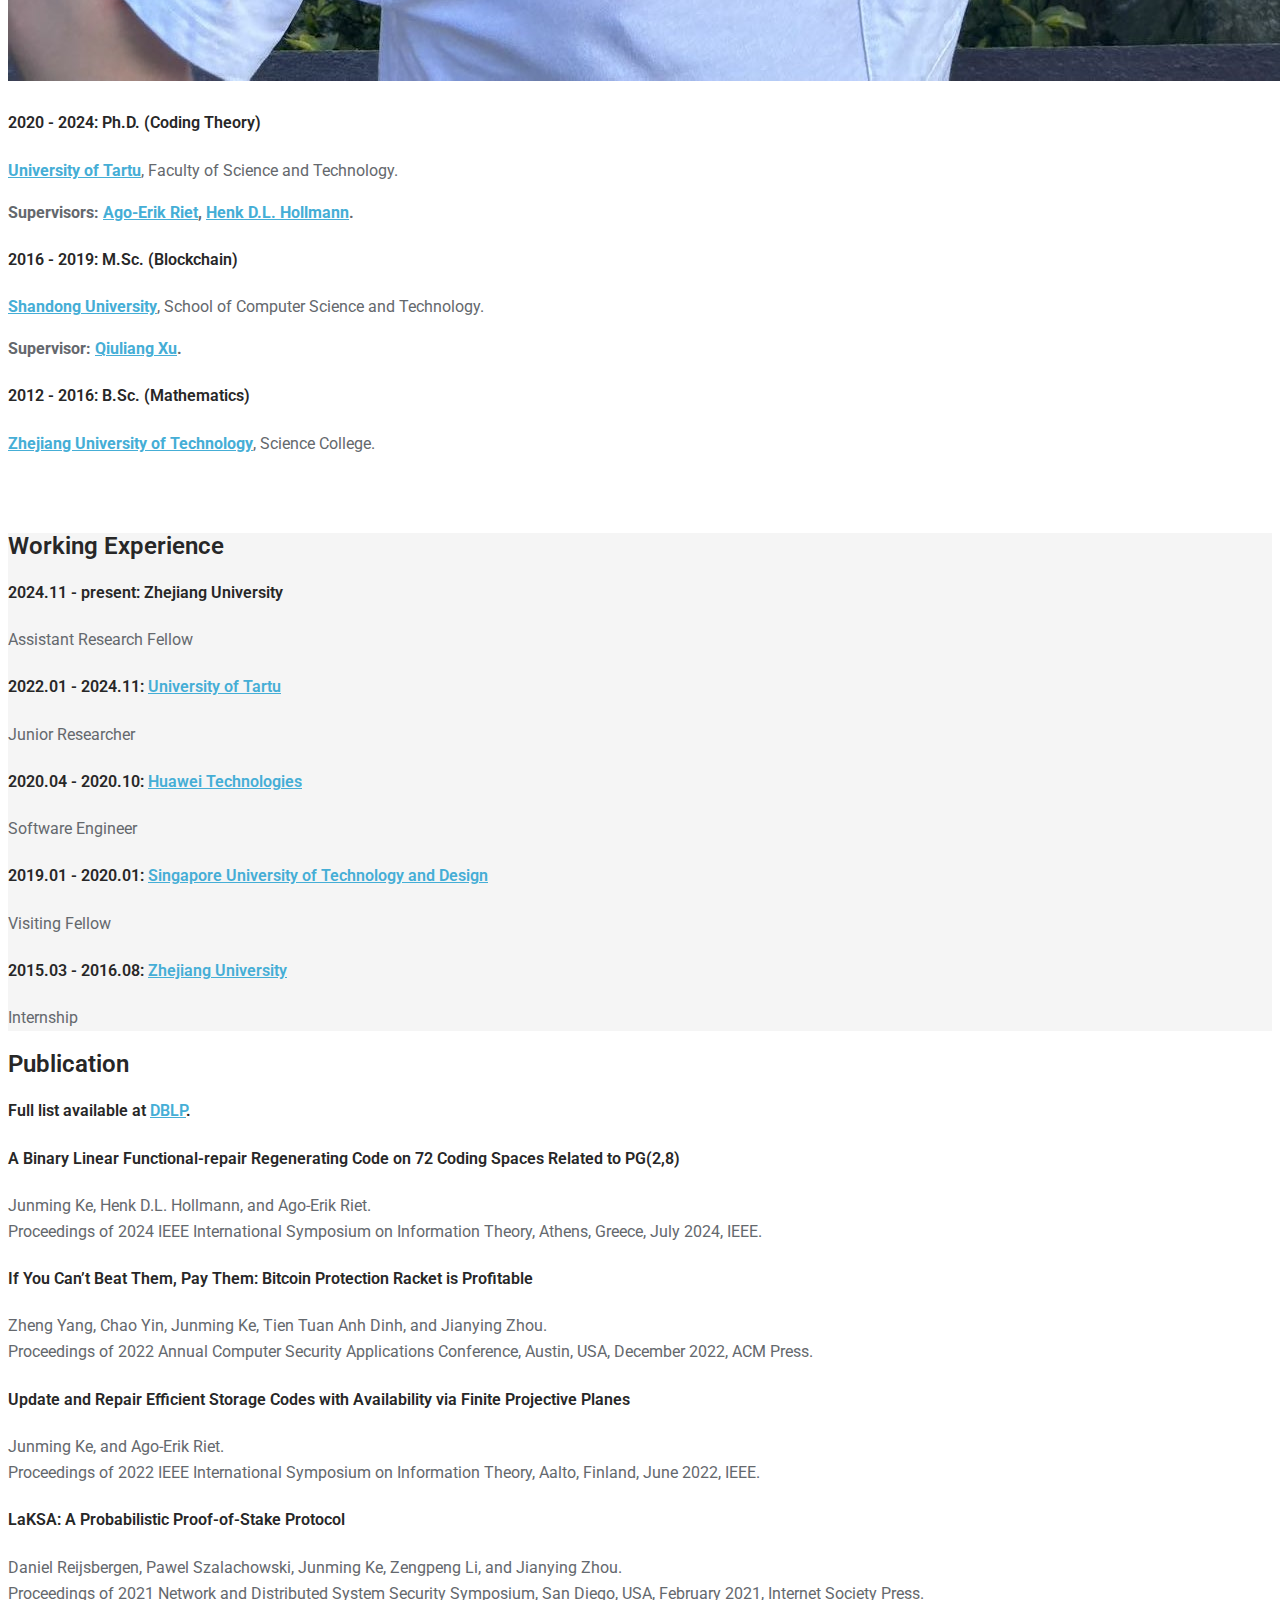
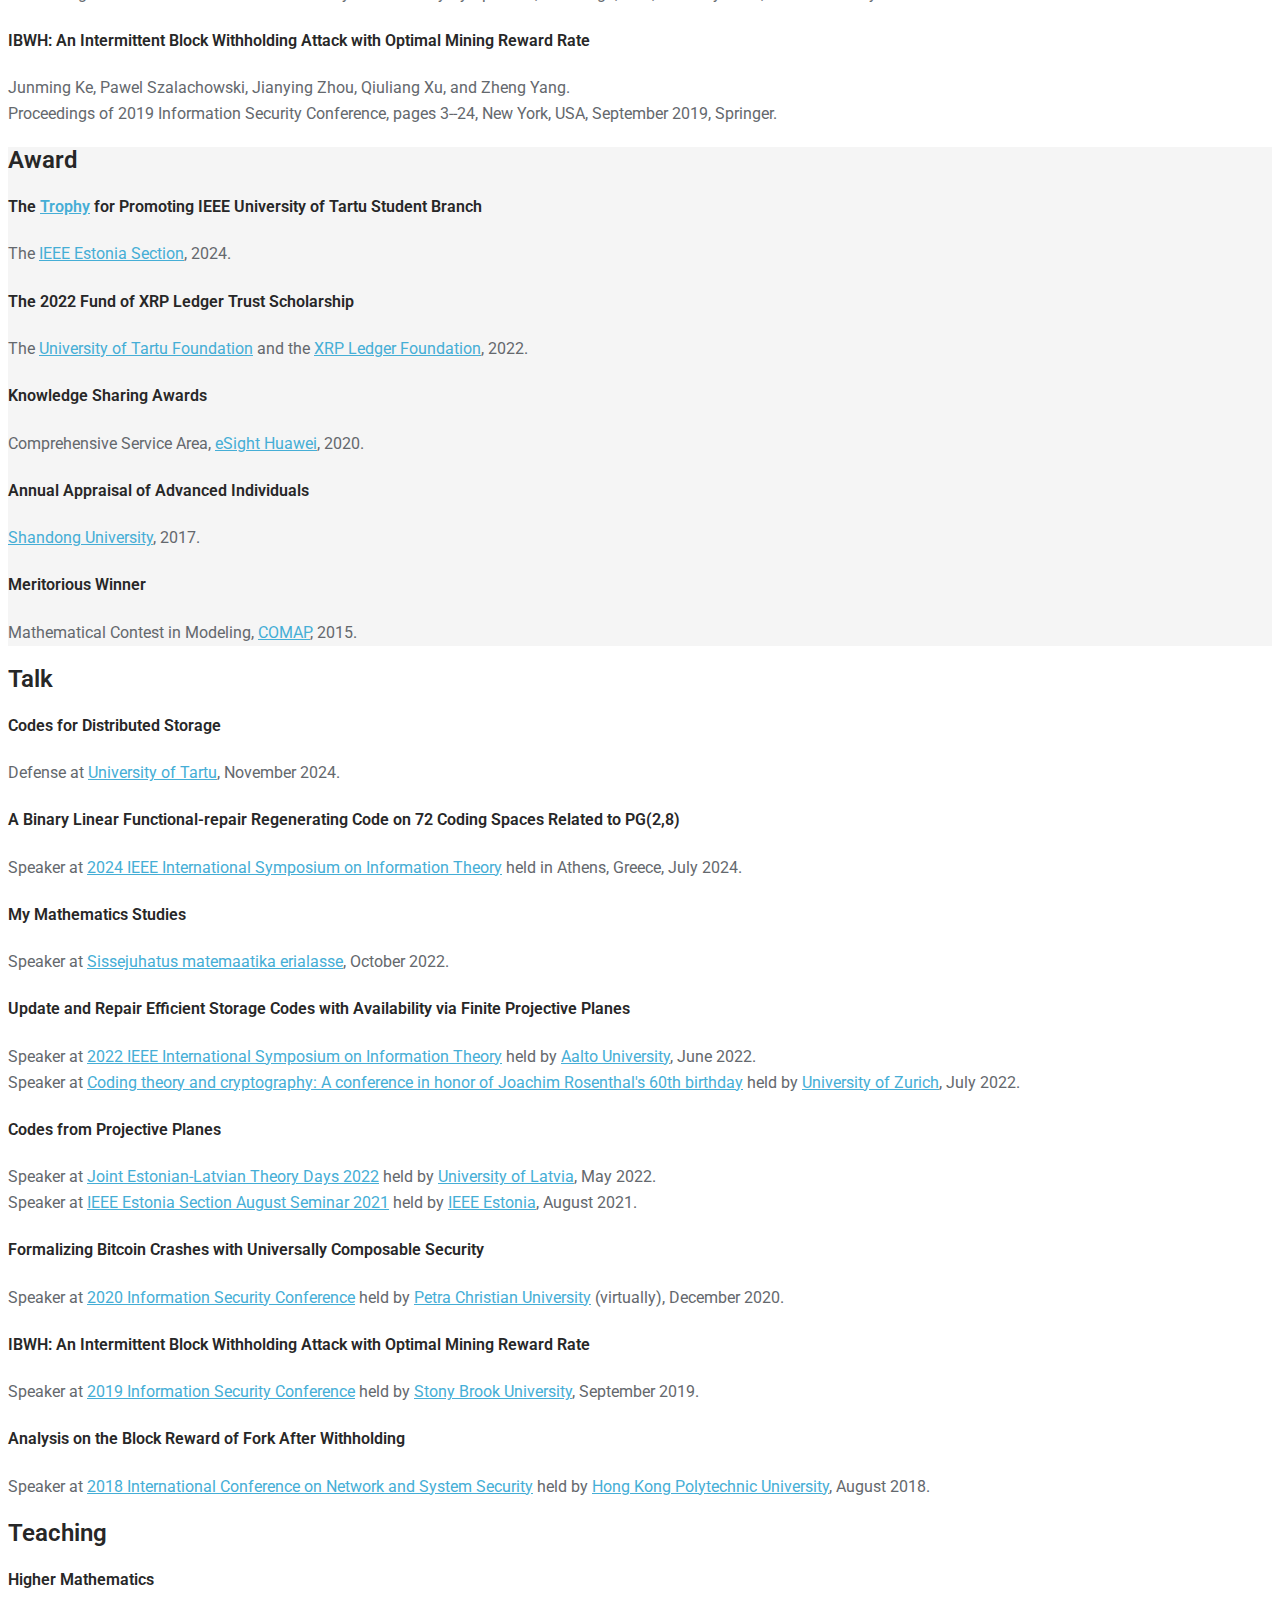
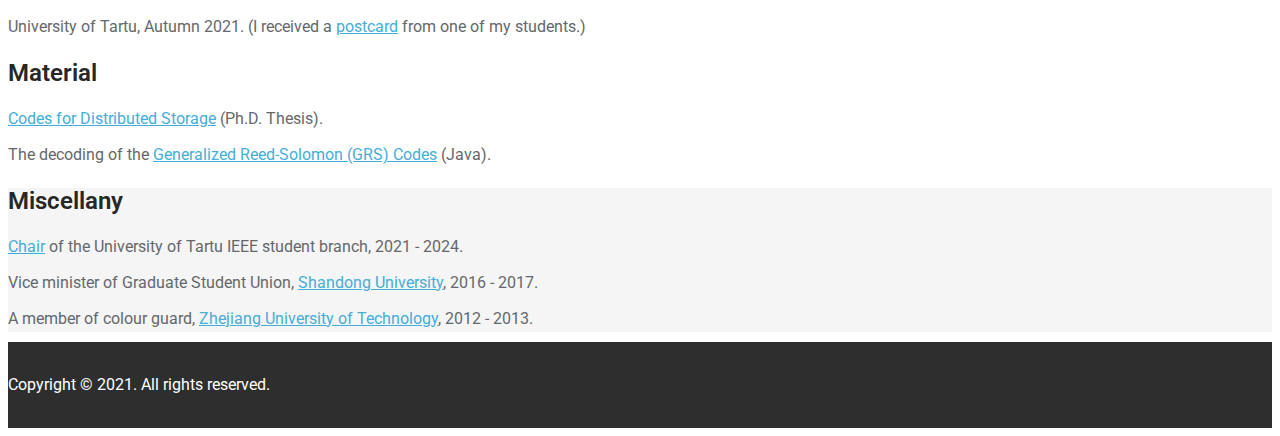
==== commit aad4bcbd: "modified:   index.html" ====
--- a/index.html
+++ b/index.html
@@ -167,6 +167,14 @@
 		<h2>Working Experience</h2>
 		<div class="row">
 			<div class="features">
+				<div class="col-md-12 col-sm-6 wow fadeInUp" data-wow-duration="300ms" data-wow-delay="0ms">
+					<div class="media service-box">
+						<div class="media-body">
+							<h4 class="media-heading">2024.11 - present: Zhejiang University</h4>
+							<p>Assistant Research Fellow</p>
+						</div>
+					</div>
+				</div>
 			
 				<div class="col-md-12 col-sm-6 wow fadeInUp" data-wow-duration="300ms" data-wow-delay="0ms">
 					<div class="media service-box">
@@ -282,7 +290,7 @@
 				<div class="col-md-12 col-sm-6 wow fadeInUp" data-wow-duration="300ms" data-wow-delay="0ms">
 					<div class="media service-box">
 						<div class="media-body">
-							<h4 class="media-heading">The <a href="https://ieee.ee/">Trophy</a> for Promoting IEEE University of Tartu Student Branch</h4>
+							<h4 class="media-heading">The <a href="https://raw.githubusercontent.com/JunmingKe/junmingke.github.io/refs/heads/master/images/trophyIEEE.jpg">Trophy</a> for Promoting IEEE University of Tartu Student Branch</h4>
 							<p>The <a href="https://ieee.ee/">IEEE Estonia Section</a>, 2024.</p>
 							
 						</div>
